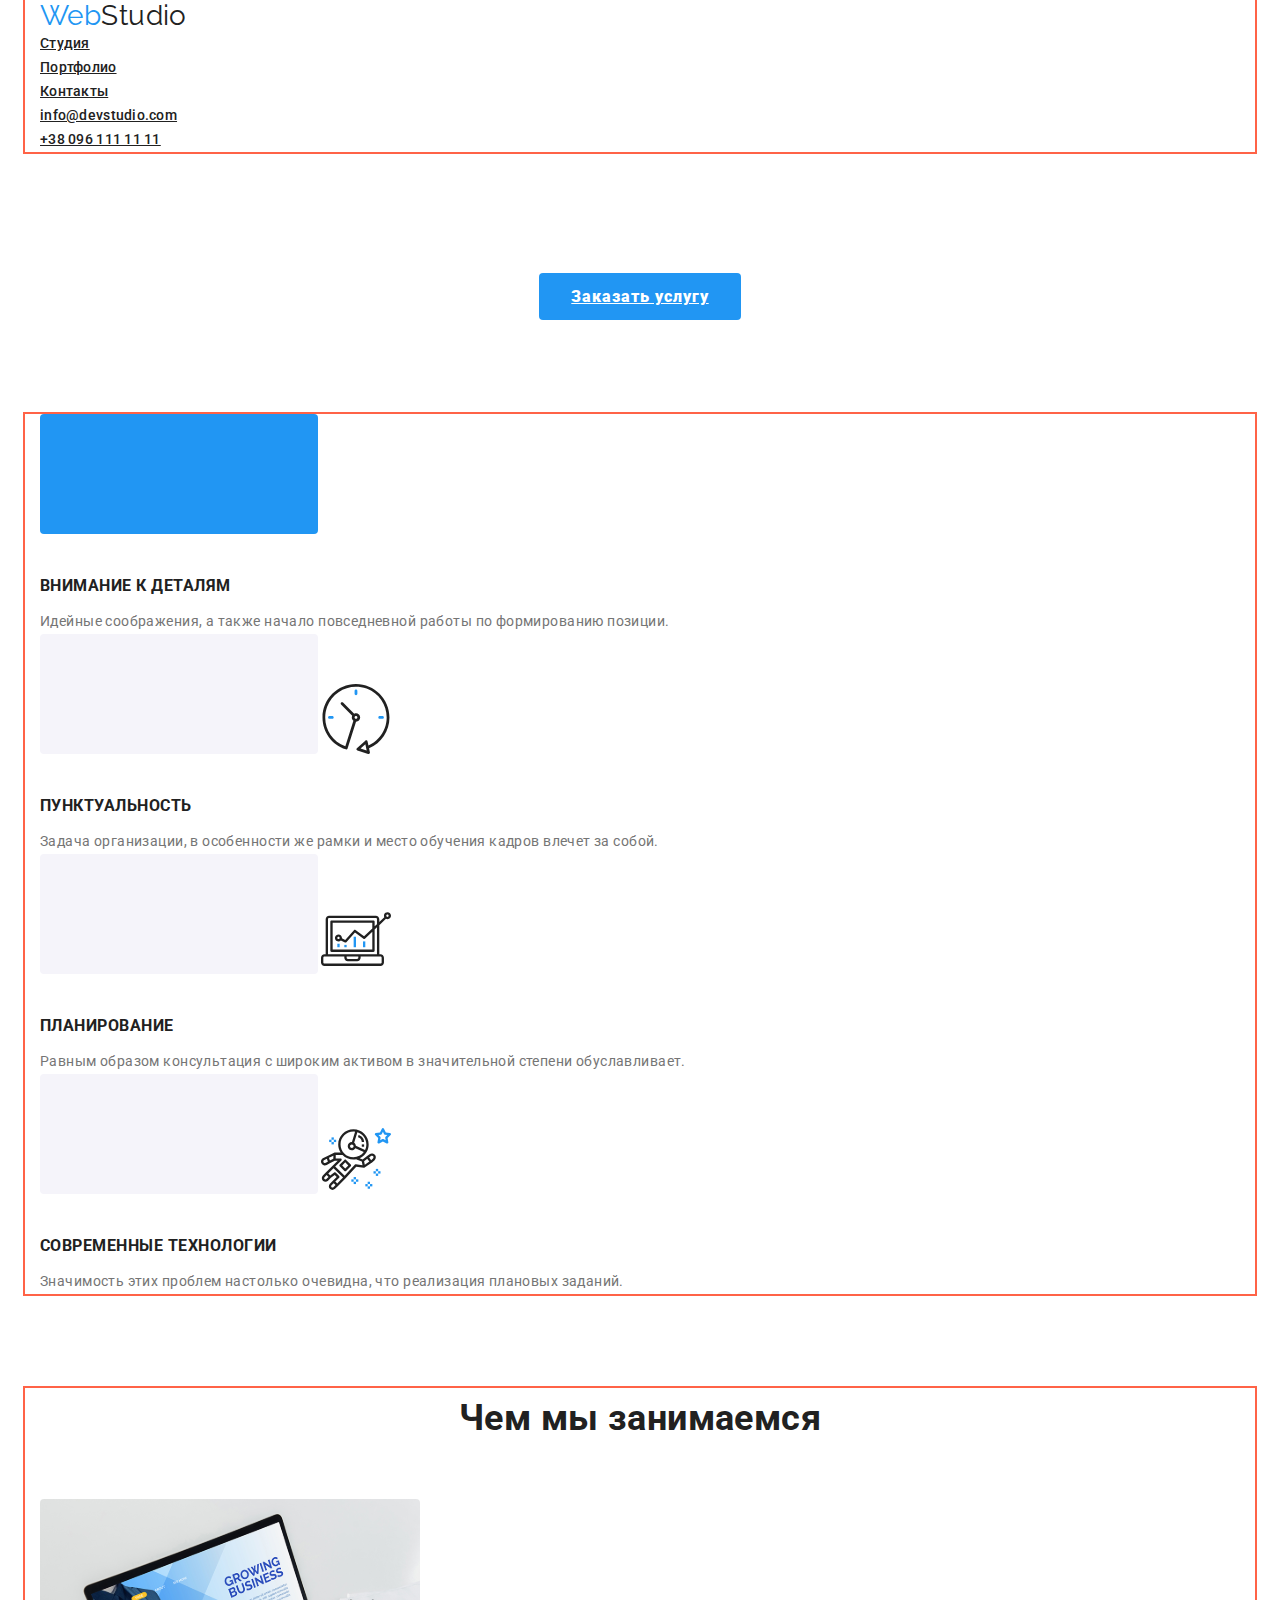
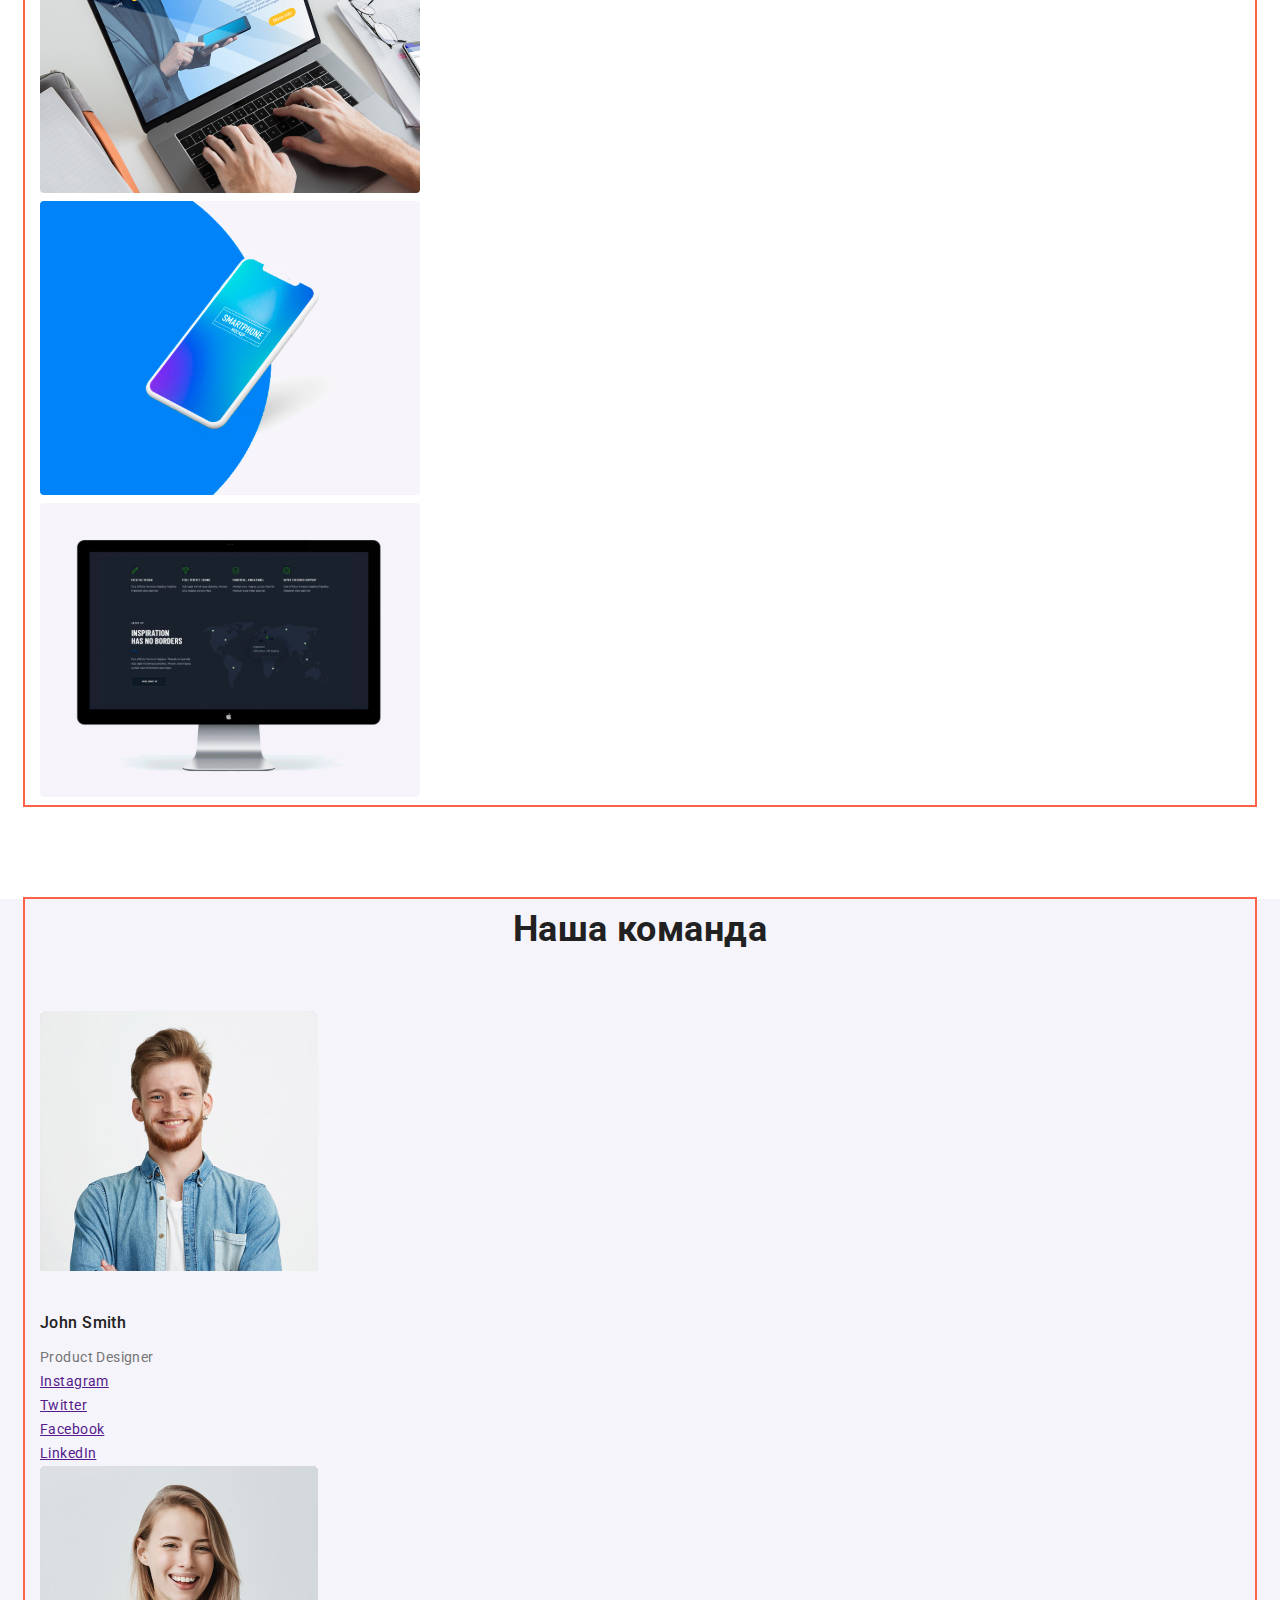
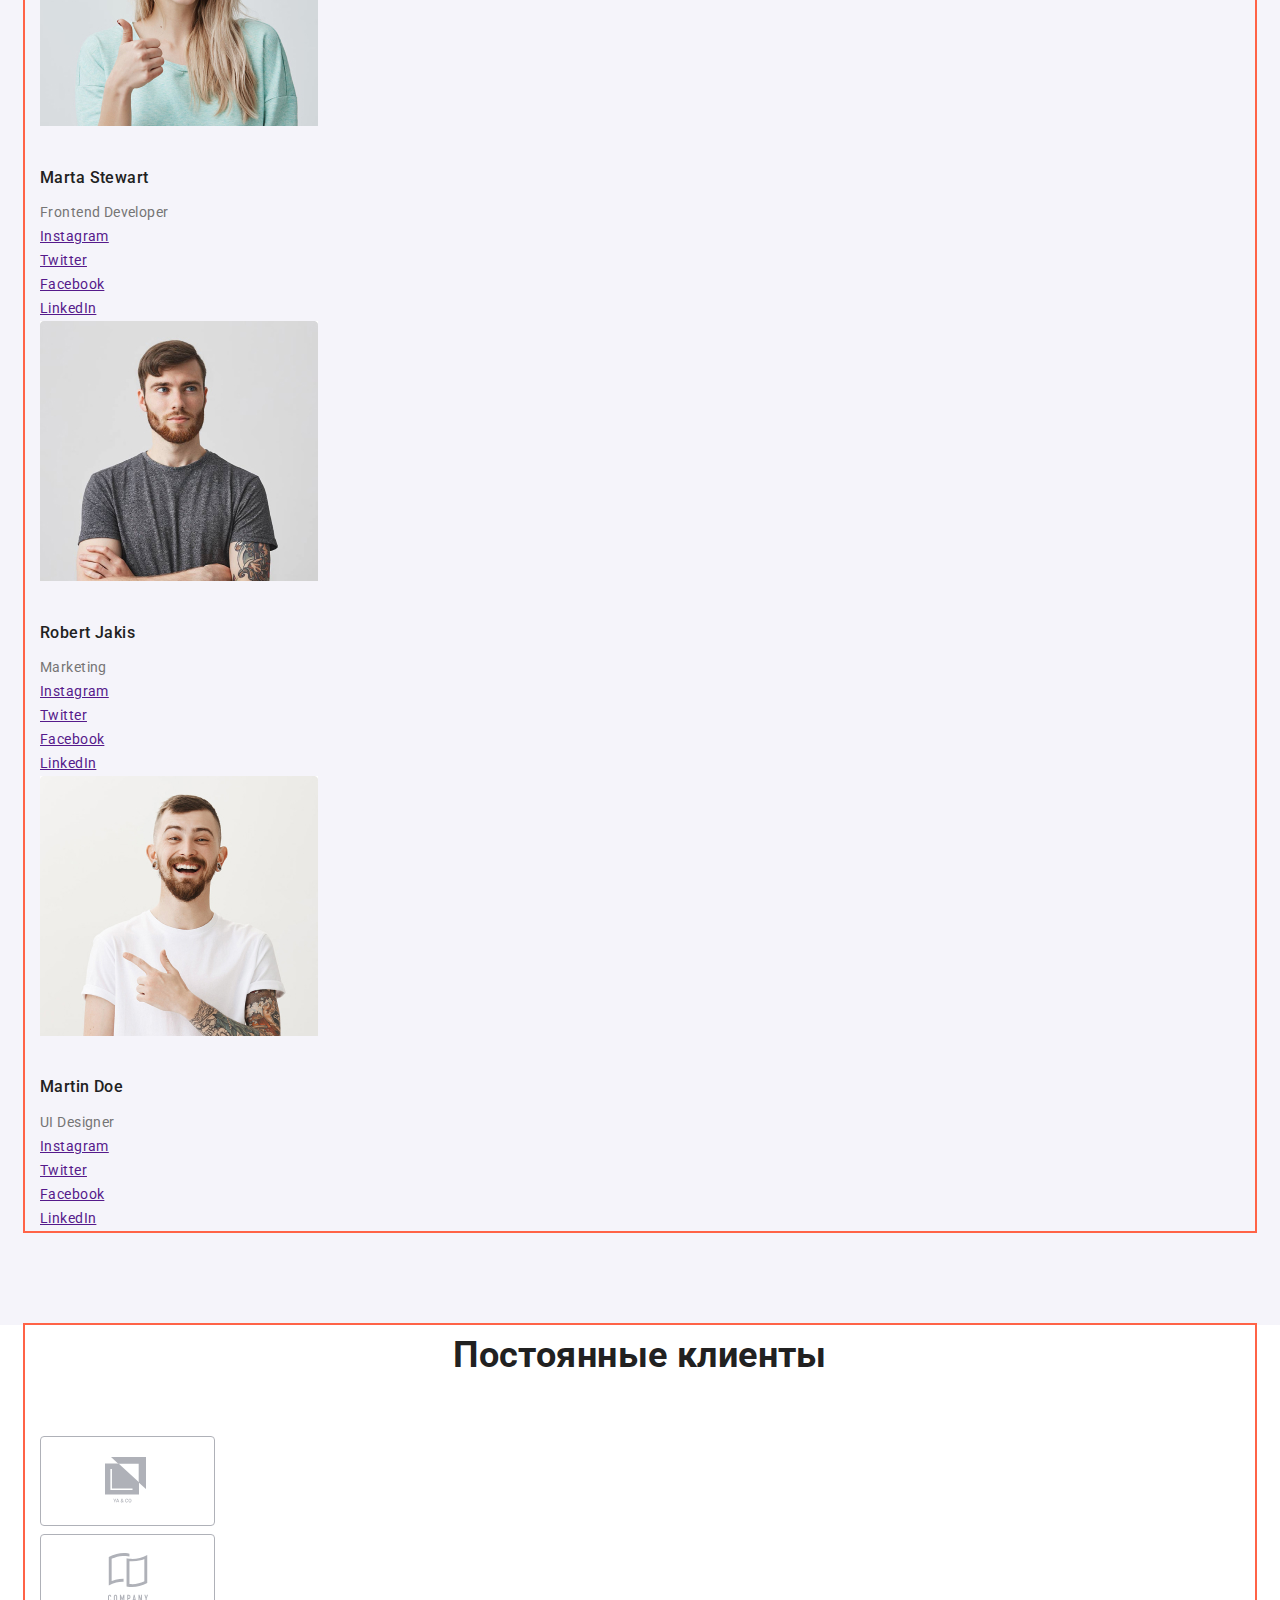
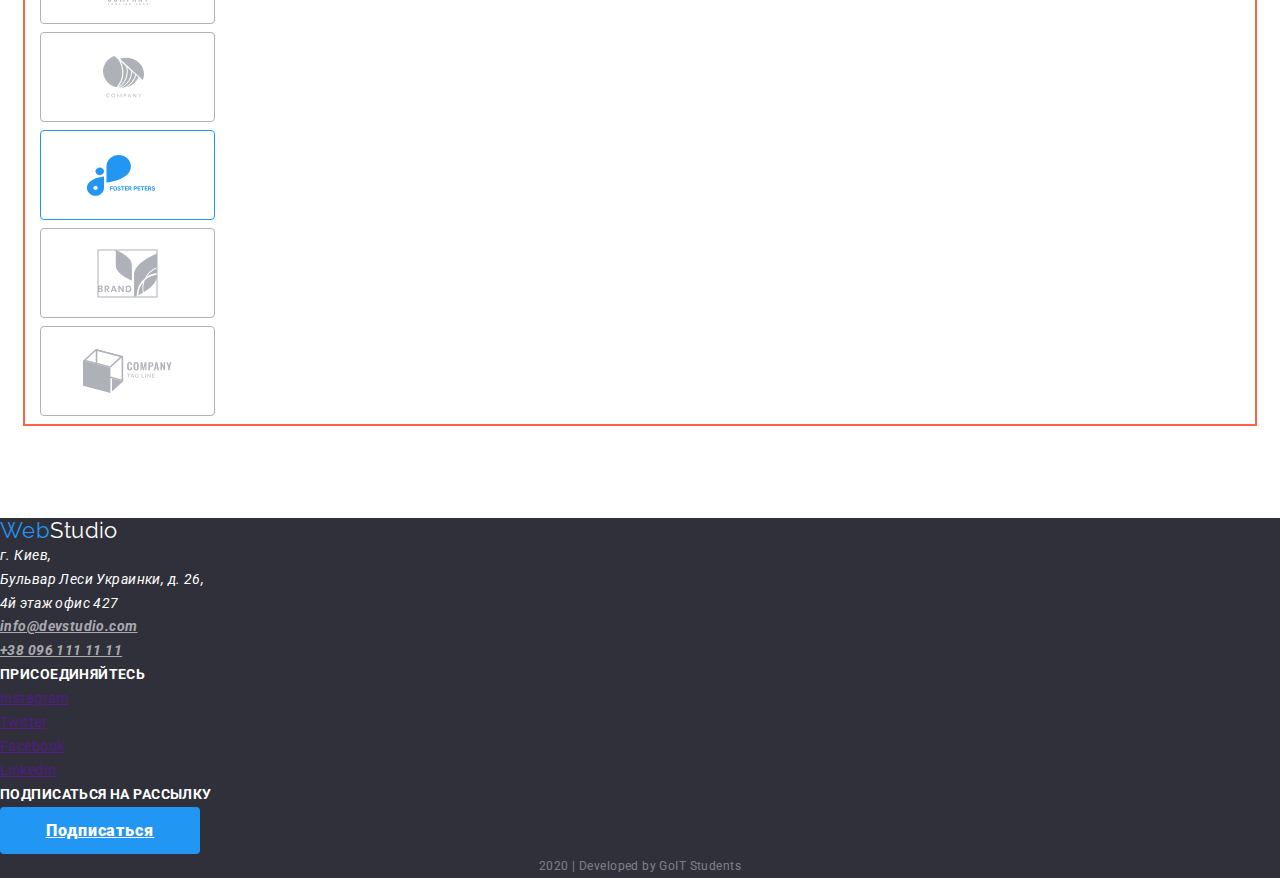
==== index.html @ 84a98036 "add margins and paddings" ====
<!DOCTYPE html>
<html lang="ru">
<head>
    <meta charset="UTF-8">
    <meta name="viewport" content="width=device-width, initial-scale=1.0">
    <title>Web Studio</title>
    <link href="https://fonts.googleapis.com/css2?family=Raleway:wght@700&family=Roboto:wght@400;500;700;900&display=swap" rel="stylesheet">
    <link rel="stylesheet" href="https://cdnjs.cloudflare.com/ajax/libs/modern-normalize/0.6.0/modern-normalize.min.css"/>
    <link rel="stylesheet" href="./css/styles.css">
</head>
<body>
    <!-- Head of page -->
    <header>
        <nav class="container">
      <a href="./index.html" class="logo list">
        <p class="list"> 
           <span class="blue list">Web</span>Studio
        </p>
    </a>

    <ul class="main-nav list">
        <li><a href="./index.html" class="link">Студия</a></li>
        <li><a href="./portfolio.html" class="link">Портфолио</a></li>
        <li><a href="" class="link">Контакты</a></li>
    </ul>
    <ul class="contact-nav list">
        <li><a href="mailto:info@devstudio.com" class="link">info@devstudio.com</a></li>
        <li><a href="tel:+380961111111" class="link">+38 096 111 11 11</a></li>  
    </ul>
 
    </nav>
    </header>

    <main>
        <!-- Hero -->
        <section class="section hero">
            <h1 class="hero-title">эффективные решения для вашего бизнеса</h1>
            <a href="" class="button">Заказать услугу</a>
        </section>
        <!-- Feature 1 -->
        <section class="section">
            <div class="container">
                <ul class="features list">
                    <li>
                        <img src="./images/rectangle1.svg" alt="" width="278" height="120" >
                        <img src="./images/antenna1.svg" alt="антена" width="70" height="70">
                        <h3 class="title">Внимание к деталям</h3>
                        <p>Идейные соображения, а также начало повседневной работы по формированию позиции.</p>
                    </li>
                    <li>
                        <img src="./images/rectangle2.svg" alt="" width="278" height="120" >
                        <img src="./images/clock1.svg" alt="часы" width="70" height="70">
                        <h3 class="title">Пунктуальность</h3>
                        <p>Задача организации, в особенности же рамки и место обучения кадров влечет за собой.</p>
                    </li>
                    <li>
                        <img src="./images/rectangle3.svg" alt="" width="278" height="120" >
                        <img src="./images/diagram1.svg" alt="компьютер" width="70" height="70">
                        <h3 class="title">Планирование</h3>
                        <p>Равным образом консультация с широким активом в значительной степени обуславливает.</p>
                    </li>
                    <li>
                        <img src="./images/rectangle4.svg" alt="" width="278" height="120" >
                        <img src="./images/astronaut1.svg" alt="астронавт" width="70" height="70">
                        <h3 class="title">Современные технологии</h3>
                        <p>Значимость этих проблем настолько очевидна, что реализация плановых заданий.</p>
                    </li>
                </ul>
            </div>
            
        </section>
        <!-- Feature 2 -->
        <section class="section">
            <div class="container">
                <h2 class="section-title">Чем мы занимаемся</h2>
            <ul class="work list">
                <li>
                    <img src="./images/img1.svg" alt="" width="380" height="294">
                    <a href="">Десктопные приложения</a>
                </li>
                <li>
                    <img src="./images/img2.svg" alt="" width="380" height="294">
                    <a href="">Мобильные приложения</a>
                </li>
                <li>
                    <img src="./images/img3.svg" alt="" width="380" height="294">
                    <a href="">Дизайнерские решения</a>
                </li>
            </ul>
            </div>       
        </section>
         <!-- Our Team -->
        <section class="section-team">
            <div class="container">
                <h2 class="section-title">Наша команда</h2>
                <ul class="team list">
                    <li>
                        <img src="./images/photo1.jpg" alt="" width="278" height="260">
                        <h3 class="title">John Smith</h3>
                        <p>Product Designer</p>
                        <ul class="list">
                            <li><a href="" aria-label="Ссылка на Instagram">Instagram</a></li>
                            <li><a href="" aria-label="Ссылка на Twitter">Twitter</a></li>
                            <li><a href="" aria-label="Ссылка на Facebook">Facebook</a></li>
                            <li><a href="" aria-label="Ссылка на LinkedIn">LinkedIn</a></li>
                        </ul>
                    </li>
                    <li>
                        <img src="./images/photo2.jpg" alt="" width="278" height="260">
                        <h3 class="title">Marta Stewart</h3>
                        <p>Frontend Developer</p>
                        <ul class="list">
                            <li><a href="" aria-label="Ссылка на Instagram">Instagram</a></li>
                            <li><a href="" aria-label="Ссылка на Twitter">Twitter</a></li>
                            <li><a href="" aria-label="Ссылка на Facebook">Facebook</a></li>
                            <li><a href="" aria-label="Ссылка на LinkedIn">LinkedIn</a></li>
                        </ul>
                    </li>
                    <li>
                        <img src="./images/photo3.jpg" alt="" width="278" height="260">
                        <h3 class="title">Robert Jakis</h3>
                        <p>Marketing</p>
                        <ul class="list">
                            <li><a href="" aria-label="Ссылка на Instagram">Instagram</a></li>
                            <li><a href="" aria-label="Ссылка на Twitter">Twitter</a></li>
                            <li><a href="" aria-label="Ссылка на Facebook">Facebook</a></li>
                            <li><a href="" aria-label="Ссылка на LinkedIn">LinkedIn</a></li>
                        </ul>
                    </li>
                    <li>
                        <img src="./images/photo4.jpg" alt="" width="278" height="260">
                        <h3 class="title">Martin Doe</h3>
                        <p>UI Designer</p>
                        <ul class="list">
                            <li><a href="" aria-label="Ссылка на Instagram">Instagram</a></li>
                            <li><a href="" aria-label="Ссылка на Twitter">Twitter</a></li>
                            <li><a href="" aria-label="Ссылка на Facebook">Facebook</a></li>
                            <li><a href="" aria-label="Ссылка на LinkedIn">LinkedIn</a></li>
                        </ul>
                    </li>
                </ul>          
            </div>
        </section>
        <section class="section">
            <div class="container">
                <h2 class="section-title">Постоянные клиенты</h2>
            <ul class="list clients">
                <li>
                    <a href="">
                        <img src="./images/client1.svg" alt="Лого компании" width="175" height="90">
                    </a>
                </li>
                <li>
                    <a href="">
                        <img src="./images/client2.svg" alt="Лого компании" width="175" height="90">
                    </a>
                </li>
                <li>
                    <a href="">
                        <img src="./images/client3.svg" alt="Лого компании" width="175" height="90">
                    </a>
                </li>
                <li>
                    <a href="">
                        <img src="./images/client4.svg" alt="Лого компании" width="175" height="90">
                    </a>
                </li>
                <li>
                    <a href="">
                        <img src="./images/client5.svg" alt="Лого компании" width="175" height="90">
                    </a>
                </li>
                <li>
                    <a href="">
                        <img src="./images/client6.svg" alt="Лого компании" width="175" height="90">
                    </a>
                </li>
            </ul>
            </div>            
        </section>
    </main>
    <!-- Footer -->
 <footer class="page-footer">
    <a href="/index.html" class="logo-footer">
        <p class="logo-text">
           <span class="blue">Web</span>Studio
        </p>
    </a>
    <address class="adress">
        г. Киев, <br/>
        Бульвар Леси Украинки, д. 26, <br/>
        4й этаж офис 427<br/>
        <a href="" class="link"> info@devstudio.com</a><br/>
        <a href="" class="link"> +38 096 111 11 11</a>           
      </address>
      <div class="social">
        <p class="label">присоединяйтесь</p>
      <ul class="list">
        <li><a href="" aria-label="Ссылка на Instagram">Instagram</a></li>
        <li><a href="" aria-label="Ссылка на Twitter">Twitter</a></li>
        <li><a href="" aria-label="Ссылка на Facebook">Facebook</a></li>
        <li><a href="" aria-label="Ссылка на LinkedIn">LinkedIn</a></li>
      </ul>
      <p class="label">подписаться на рассылку</p>
    </div>
     <a href="" class="button">Подписаться</a>
      <p class="copyright">
        2020 | Developed by GoIT Students 
      </p>
  </footer>
  </body>
  </html>
---- css/styles.css ----
:root {
    --primary-text-color: #757575;
    --title-text-color: #212121;
    --font-text-color: #FFFFFF;  
    --button-color:  #2196F3;
    --primary-white-color: #ffffff;
    --secondary-bgr-color: #F5F4FA;
    --link-bgr-color:  rgba(47, 48, 58, 0.8);
    --footer-bgr-color: #2F303A;  
  }
  body{
    background-color: var(--primary-white-color);
    color: var(--primary-text-color);
    font-family: 'Roboto', sans-serif;
    letter-spacing: 0.03em;
    font-size: 14px;
    line-height: 1.71;
  }

  .container{
    width: 1230px;
    padding-left: 15px;
    padding-right: 15px;
    margin-left: auto;
    margin-right: auto;
   outline: 2px solid tomato;

  }
  
  /* Logo */
  .logo {
    color: var(--title-text-color);
    font-family: 'Raleway', sans-serif;
    font-size: 28px;
    line-height: 1.14;
    text-decoration: none;
  }
  .blue{color: var(--button-color)};
  
  .logo:hover,
  .logo:focus {
    color: var(--button-color);
  }

  .main-nav .link{
    font-weight: 500;
    line-height: 1,14;
    letter-spacing: 0.02em;
    color: var(--title-text-color);
  }
  .contact-nav .link{
    font-weight: 500;
    line-height: 1,14;
    letter-spacing: 0.02em;
    color: var(--title-text-color);
  }
.link:hover,
.link:focus{
    color: var(--button-color)
}
.list{
    list-style: none;
    margin:0;
    padding: 0;
    }
.list-title{
font-weight: 700;
font-size: 18px;
line-height: 2;
letter-spacing: 0.06em;
color: var(--title-text-color);
}

.background-text{
    font-weight: normal;
    font-size: 18px;
    line-height: 1,56;    
    color: var(--font-text-color);
}
.sub{
font-weight: 400;
font-size: 16px;
line-height: 1,87;
}

p{
  margin: 0;
  padding:0;
}

/* Hero */

.hero{
  text-align: center;
}

.hero-title{
margin-top: 0;
margin-bottom: 46px;
font-weight: 900;
font-size: 44px;
line-height: 1,36;
letter-spacing: 0.06em;
text-transform: uppercase;

color: var(--font-text-color);
}
/* Section */

.section{
  padding-bottom: 94px;
}

.section-title{
margin-top: 0;
margin-bottom: 50px;  
font-weight: 700;
font-size: 36px;
text-align: center;
color: var(--title-text-color);
}

/* Features */

.features .title {
margin-top: 30px;
margin-bottom: 10px;  
font-weight: 700;
line-height: 1,14;
letter-spacing: 0.03em;
text-transform: uppercase;
color: var(--title-text-color);
}

/* Work list */
.work a{
color: var(--font-text-color);
font-weight: 700;
line-height: 1,14;
text-align: center;
text-transform: uppercase;
}

/* Team */

.section-team{
  padding-bottom: 94px;
  background-color: var(--secondary-bgr-color);
}

.team .title{
margin-top: 30px;
margin-bottom: 10px;  
font-weight: 500;
font-size: 16px;
line-height: 1,19;
color: var(--title-text-color)
}

.button{
  display: inline-block;
  min-width: 200px;
  border-radius: 4px;
  padding: 10px 32px;
  text-align: center;
  font-weight: 900;
  font-size: 16px;
  line-height: 1,87;
  letter-spacing: 0.06em;

color: var(--font-text-color);
background-color: var(--button-color);
}
.button:hover,
.button:focus{
    color: var(--primary-white-color);
}

.button-secondary{
font-weight: 500;
font-size: 16px;
line-height: 1,63;
text-align: center;
color: var(--title-text-color);
background-color: var(--secondary-bgr-color);
}
.button-secondary:hover,
.button-secondary:focus{
    color: var(--button-color);
}

.clients:hover;,
.clients:focus;{
  color: var(--button-color)
}

/* Footer */
.page-footer{
    background-color: var(--footer-bgr-color);
}
.logo-footer{
    color: var(--title-text-color);
    font-family: 'Raleway', sans-serif;
    font-size: 22px;
    line-height: 1.18;
    text-decoration: none;

}
.logo-text{
    color: var(--font-text-color);
}

.copyright{
background-color: var(--footer-bgr-color);    
font-weight: 400;
font-size: 12px;
line-height: 2;
text-align: center;
color: rgba(255, 255, 255, 0.4);
}

.social > .label {
font-weight: 700;
line-height: 1,14;
text-transform: uppercase;
color: var(--font-text-color);
}

.adress{
font-weight: 400;
color: var(--font-text-color);
}
.adress .link{
font-weight: 700;
color: rgba(255, 255, 255, 0.6);
}
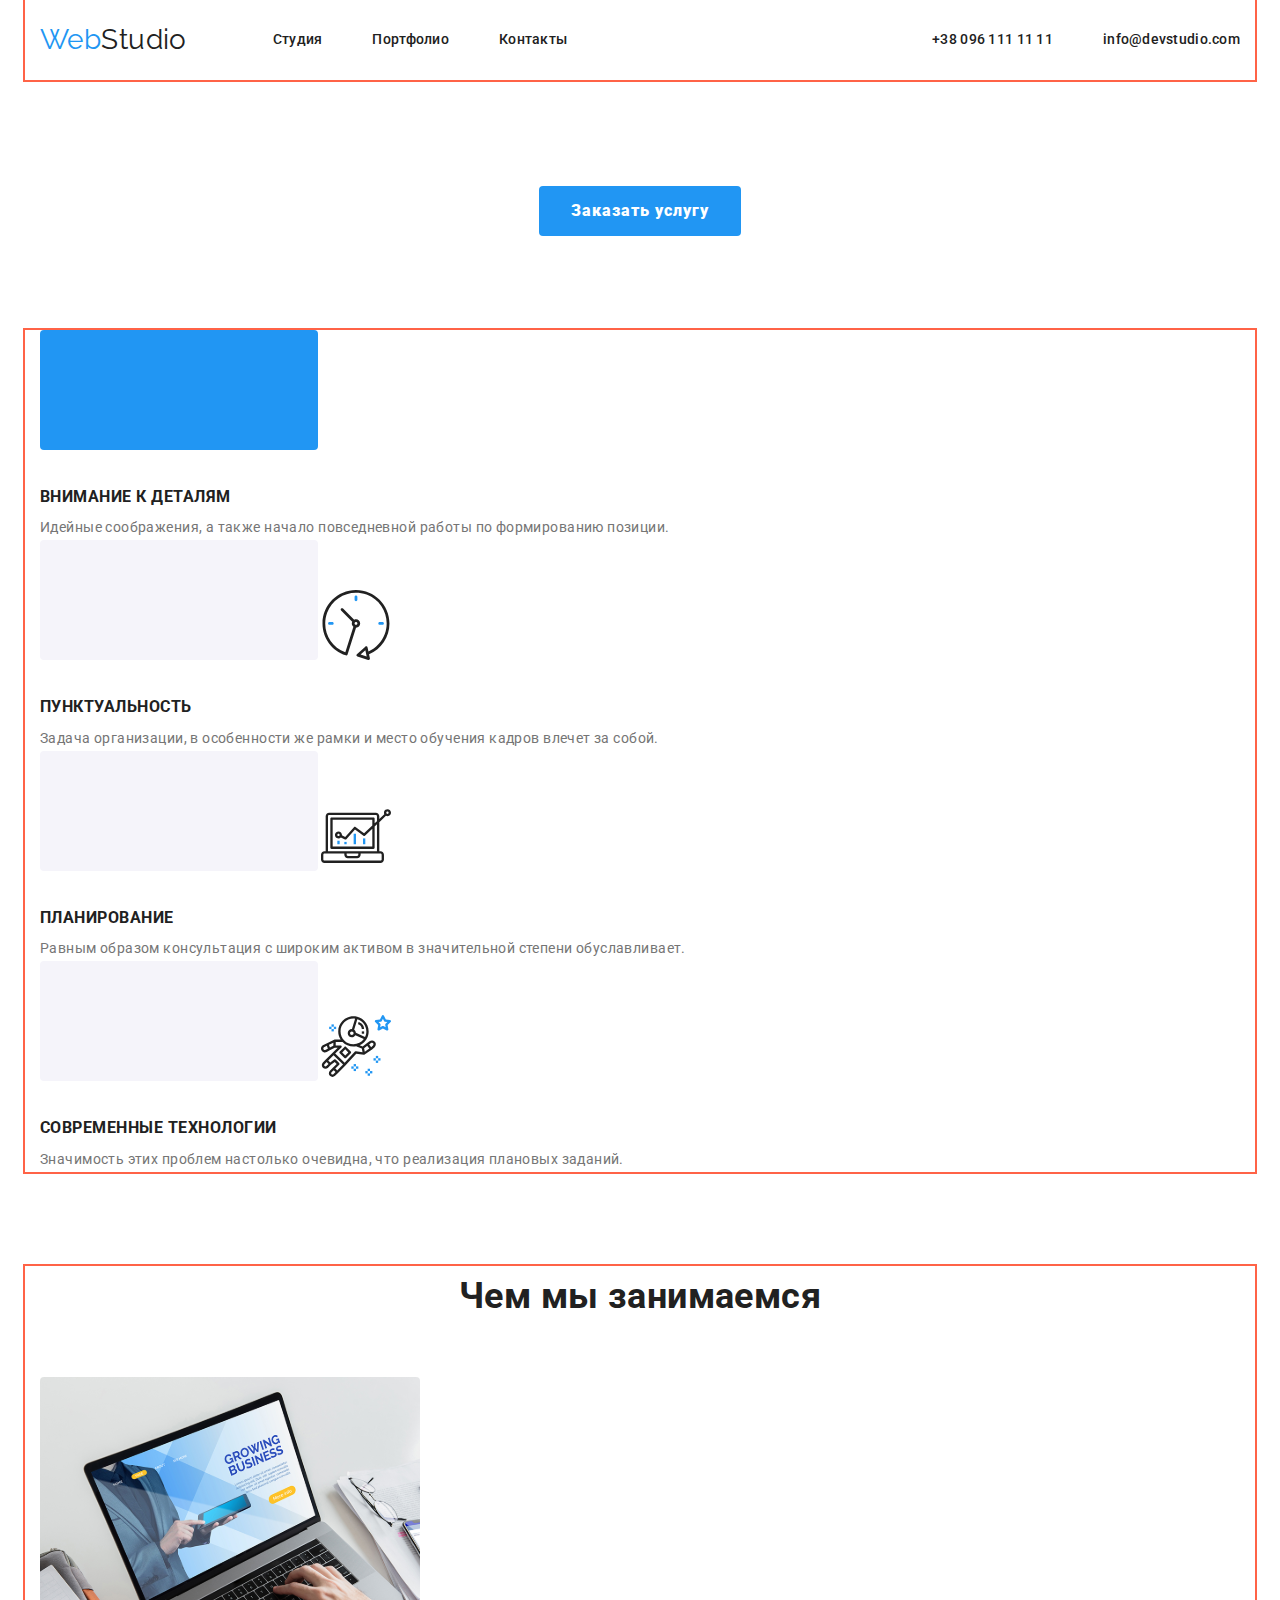
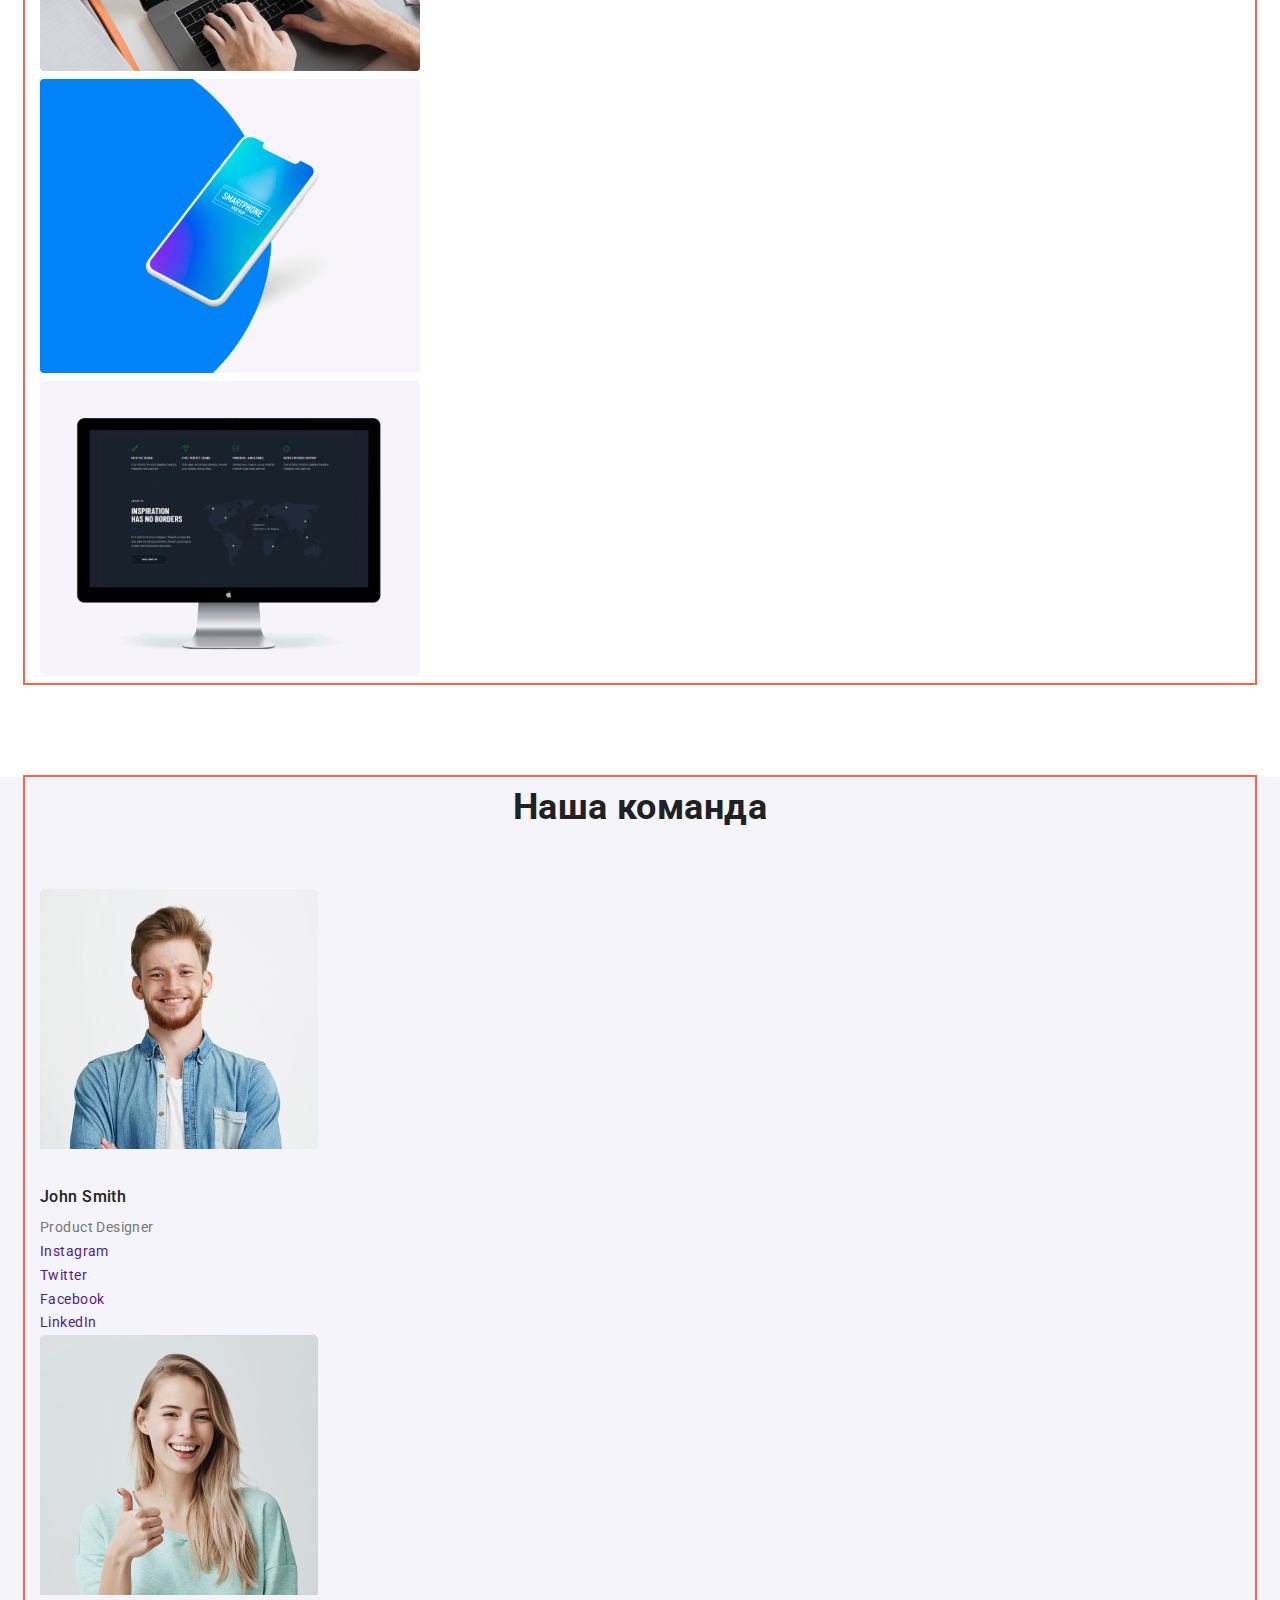
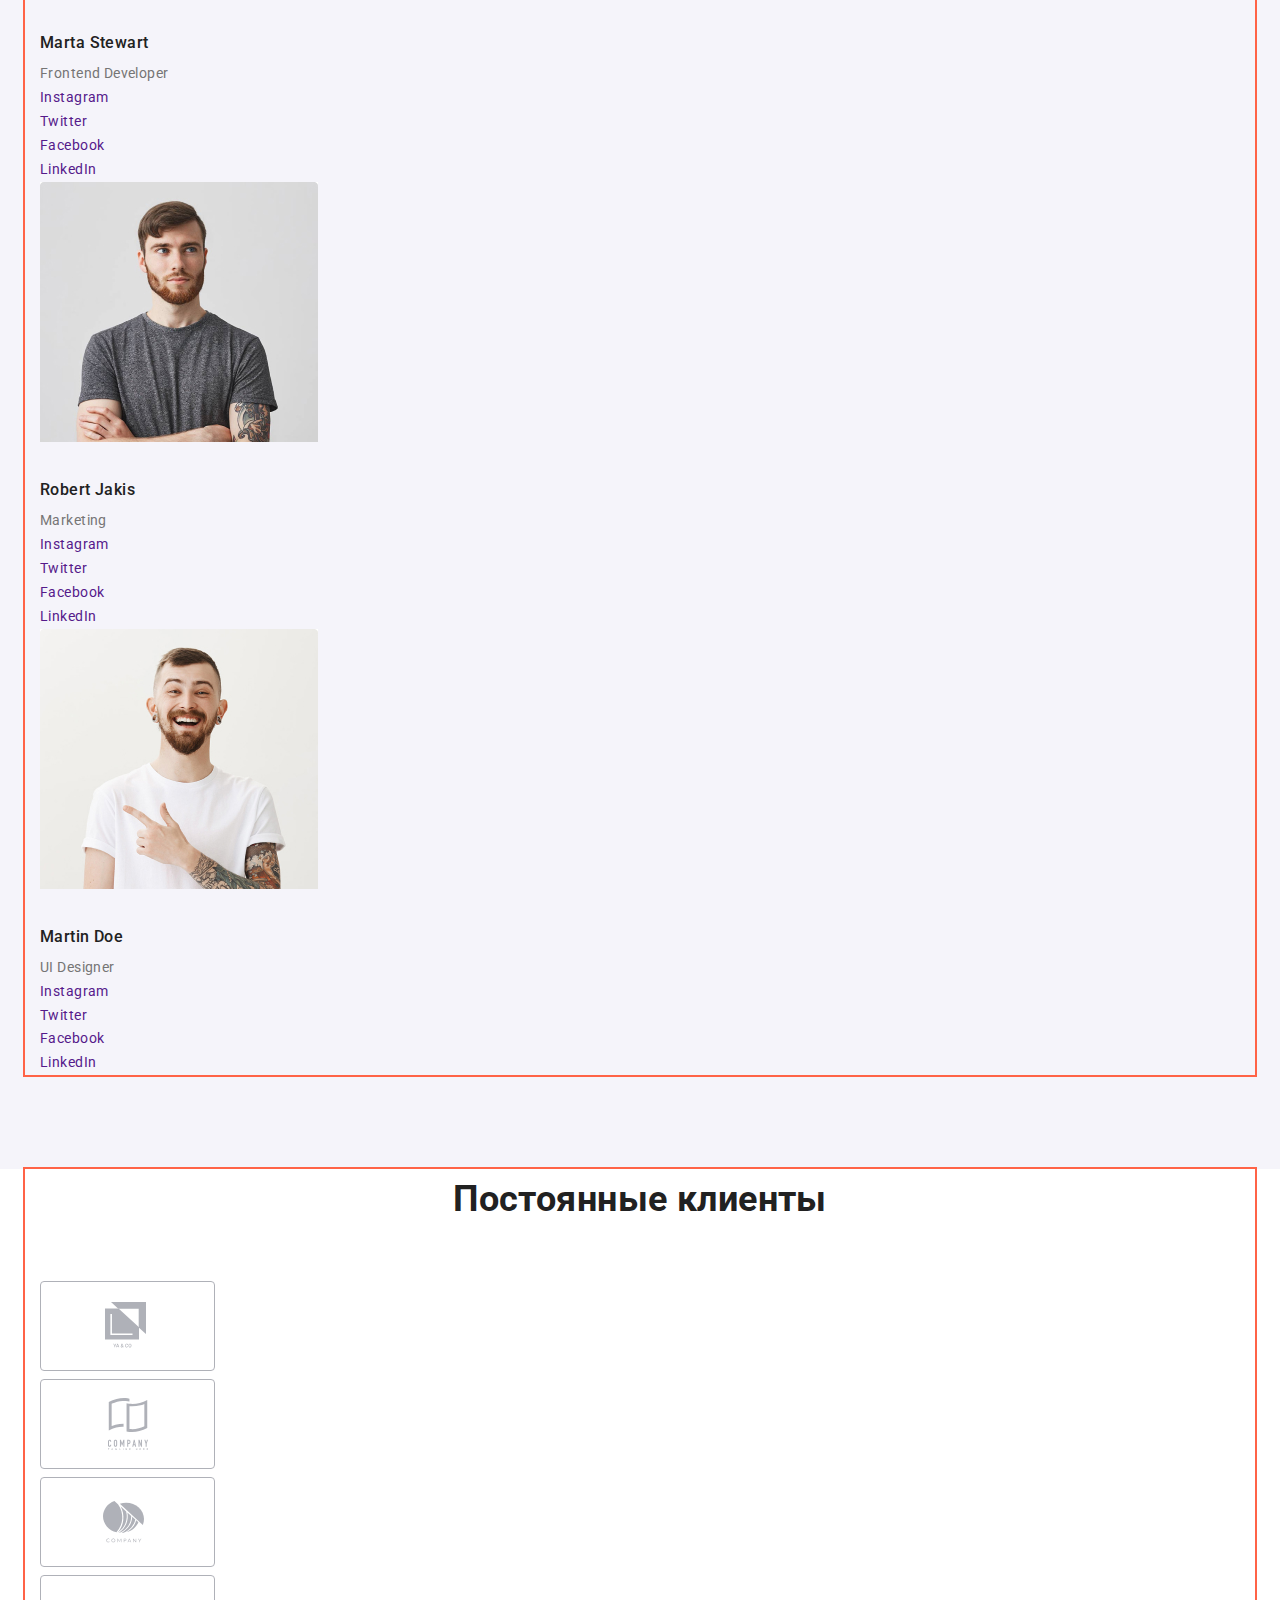
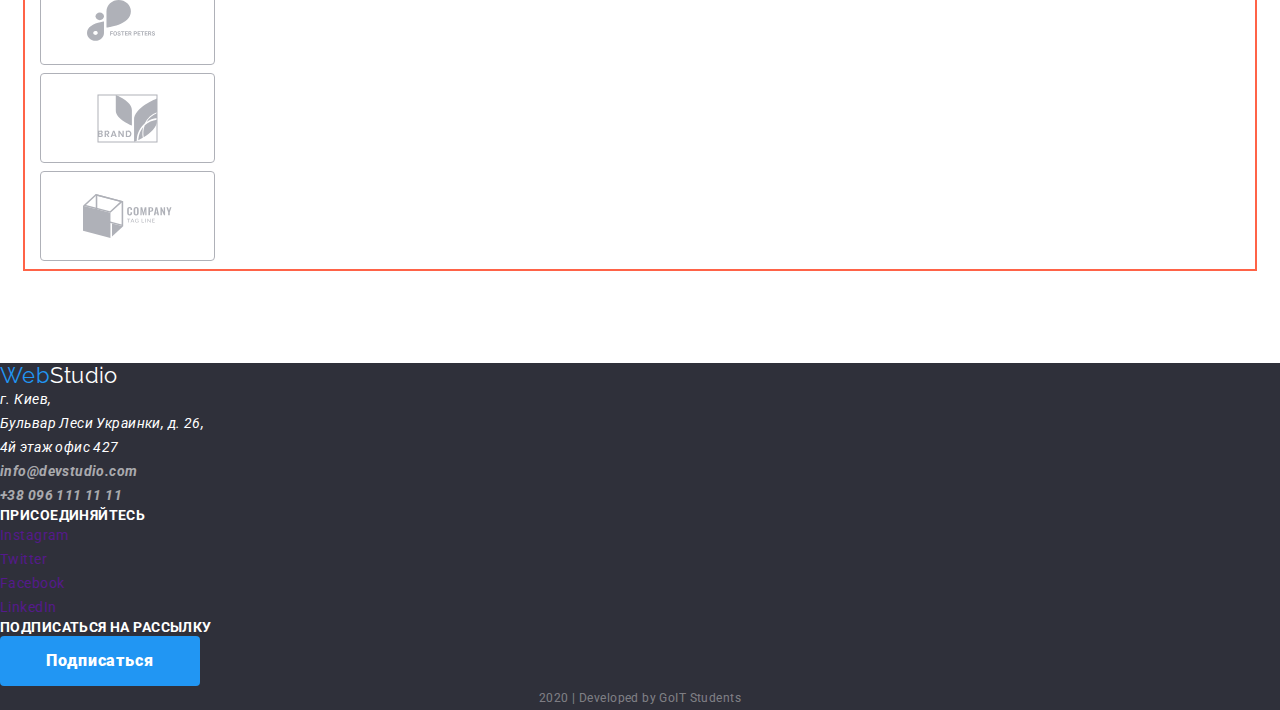
==== commit 2a89cec5: "add flex options" ====
--- a/index.html
+++ b/index.html
@@ -11,23 +11,21 @@
 <body>
     <!-- Head of page -->
     <header>
-        <nav class="container">
+        <nav class="container site-nav">
       <a href="./index.html" class="logo list">
         <p class="list"> 
            <span class="blue list">Web</span>Studio
         </p>
     </a>
-
     <ul class="main-nav list">
-        <li><a href="./index.html" class="link">Студия</a></li>
-        <li><a href="./portfolio.html" class="link">Портфолио</a></li>
-        <li><a href="" class="link">Контакты</a></li>
+        <li class="item"><a href="./index.html" class="link">Студия</a></li>
+        <li class="item"><a href="./portfolio.html" class="link">Портфолио</a></li>
+        <li class="item"><a href="" class="link">Контакты</a></li>
     </ul>
     <ul class="contact-nav list">
-        <li><a href="mailto:info@devstudio.com" class="link">info@devstudio.com</a></li>
-        <li><a href="tel:+380961111111" class="link">+38 096 111 11 11</a></li>  
+        <li class="item"><a href="tel:+380961111111" class="link">+38 096 111 11 11</a></li>  
+        <li class="item"><a href="mailto:info@devstudio.com" class="link">info@devstudio.com</a></li>
     </ul>
- 
     </nav>
     </header>
 
--- a/css/styles.css
+++ b/css/styles.css
@@ -18,6 +18,8 @@
     line-height: 1.71;
   }
 
+  /* Utilities */
+
   .container{
     width: 1230px;
     padding-left: 15px;
@@ -27,7 +29,21 @@
    outline: 2px solid tomato;
 
   }
-  
+
+  .list{
+    list-style: none;
+    margin:0;
+    padding: 0;
+    text-decoration: none;
+    }
+
+  /* Site nav */
+
+  .site-nav{
+    display: flex;
+    align-items: center;
+  }
+
   /* Logo */
   .logo {
     color: var(--title-text-color);
@@ -44,14 +60,37 @@
   }
 
   .main-nav .link{
+    display: block;
+    padding-top: 32px;
+    padding-bottom: 32px;
+
     font-weight: 500;
-    line-height: 1,14;
+    line-height: 1.14;
     letter-spacing: 0.02em;
     color: var(--title-text-color);
   }
+
+  .main-nav{
+    display: flex;
+    margin-left: 86px;
+  }
+
+  .main-nav .item+.item{
+    margin-left: 50px;
+  }
+
+  .contact-nav{
+    display: flex;
+    margin-left: auto;
+  }
+
+  .contact-nav .item+.item{
+    margin-left: 50px;
+  }
+
   .contact-nav .link{
     font-weight: 500;
-    line-height: 1,14;
+    line-height: 1.14;
     letter-spacing: 0.02em;
     color: var(--title-text-color);
   }
@@ -59,11 +98,7 @@
 .link:focus{
     color: var(--button-color)
 }
-.list{
-    list-style: none;
-    margin:0;
-    padding: 0;
-    }
+
 .list-title{
 font-weight: 700;
 font-size: 18px;
@@ -75,18 +110,22 @@
 .background-text{
     font-weight: normal;
     font-size: 18px;
-    line-height: 1,56;    
+    line-height: 1.56;    
     color: var(--font-text-color);
 }
 .sub{
 font-weight: 400;
 font-size: 16px;
-line-height: 1,87;
+line-height: 1.87;
 }
 
 p{
   margin: 0;
   padding:0;
+}
+
+a{
+  text-decoration: none;
 }
 
 /* Hero */
@@ -100,7 +139,7 @@
 margin-bottom: 46px;
 font-weight: 900;
 font-size: 44px;
-line-height: 1,36;
+line-height: 1.36;
 letter-spacing: 0.06em;
 text-transform: uppercase;
 
@@ -127,7 +166,7 @@
 margin-top: 30px;
 margin-bottom: 10px;  
 font-weight: 700;
-line-height: 1,14;
+line-height: 1.14;
 letter-spacing: 0.03em;
 text-transform: uppercase;
 color: var(--title-text-color);
@@ -137,7 +176,7 @@
 .work a{
 color: var(--font-text-color);
 font-weight: 700;
-line-height: 1,14;
+line-height: 1.14;
 text-align: center;
 text-transform: uppercase;
 }
@@ -154,7 +193,7 @@
 margin-bottom: 10px;  
 font-weight: 500;
 font-size: 16px;
-line-height: 1,19;
+line-height: 1.19;
 color: var(--title-text-color)
 }
 
@@ -166,7 +205,7 @@
   text-align: center;
   font-weight: 900;
   font-size: 16px;
-  line-height: 1,87;
+  line-height: 1.87;
   letter-spacing: 0.06em;
 
 color: var(--font-text-color);
@@ -180,7 +219,7 @@
 .button-secondary{
 font-weight: 500;
 font-size: 16px;
-line-height: 1,63;
+line-height: 1.63;
 text-align: center;
 color: var(--title-text-color);
 background-color: var(--secondary-bgr-color);
@@ -222,7 +261,7 @@
 
 .social > .label {
 font-weight: 700;
-line-height: 1,14;
+line-height: 1.14;
 text-transform: uppercase;
 color: var(--font-text-color);
 }
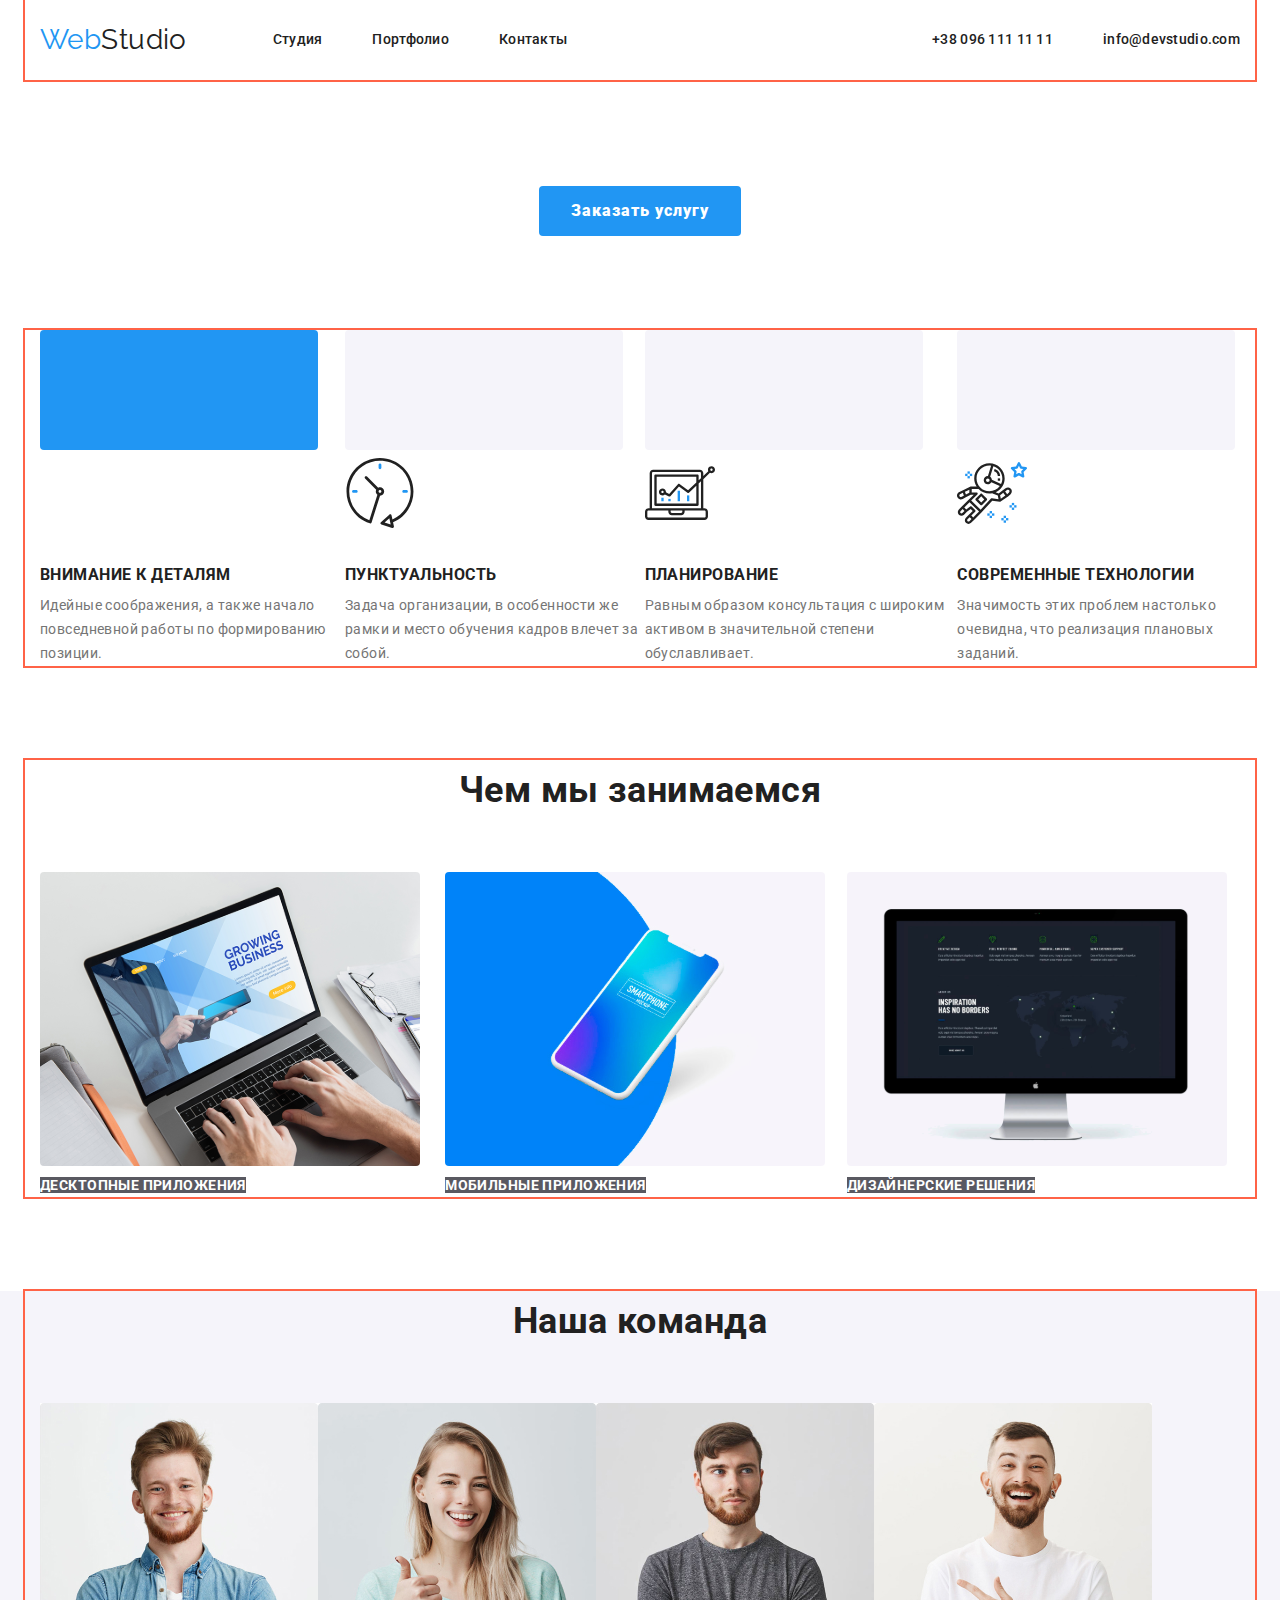
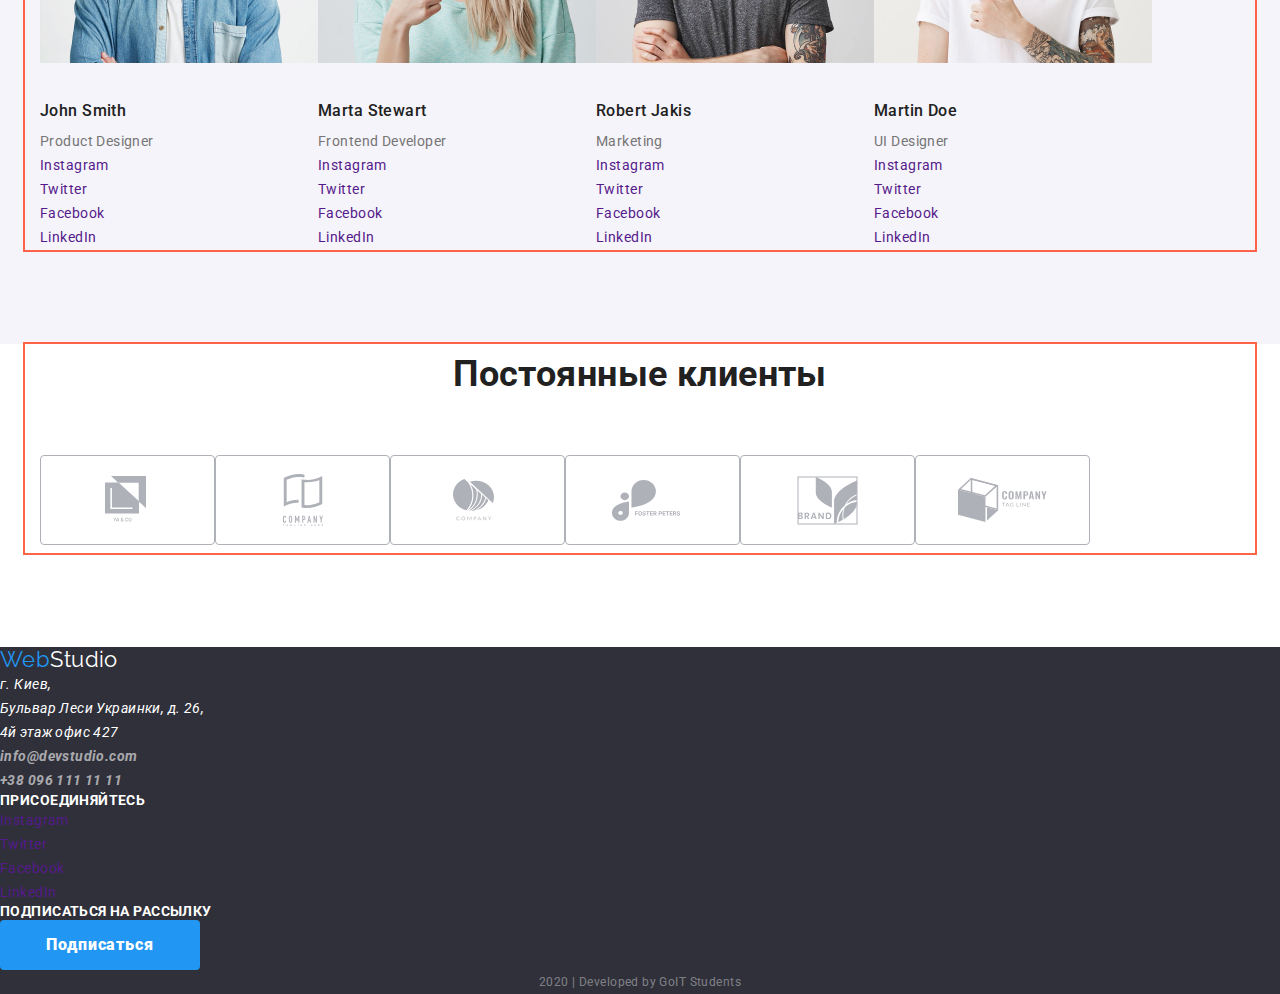
==== commit 308a179a: "add flex properties" ====
--- a/index.html
+++ b/index.html
@@ -39,25 +39,25 @@
         <section class="section">
             <div class="container">
                 <ul class="features list">
-                    <li>
+                    <li class="item">
                         <img src="./images/rectangle1.svg" alt="" width="278" height="120" >
                         <img src="./images/antenna1.svg" alt="антена" width="70" height="70">
                         <h3 class="title">Внимание к деталям</h3>
                         <p>Идейные соображения, а также начало повседневной работы по формированию позиции.</p>
                     </li>
-                    <li>
+                    <li class="item">
                         <img src="./images/rectangle2.svg" alt="" width="278" height="120" >
                         <img src="./images/clock1.svg" alt="часы" width="70" height="70">
                         <h3 class="title">Пунктуальность</h3>
                         <p>Задача организации, в особенности же рамки и место обучения кадров влечет за собой.</p>
                     </li>
-                    <li>
+                    <li class="item">
                         <img src="./images/rectangle3.svg" alt="" width="278" height="120" >
                         <img src="./images/diagram1.svg" alt="компьютер" width="70" height="70">
                         <h3 class="title">Планирование</h3>
                         <p>Равным образом консультация с широким активом в значительной степени обуславливает.</p>
                     </li>
-                    <li>
+                    <li class="item">
                         <img src="./images/rectangle4.svg" alt="" width="278" height="120" >
                         <img src="./images/astronaut1.svg" alt="астронавт" width="70" height="70">
                         <h3 class="title">Современные технологии</h3>
@@ -72,27 +72,27 @@
             <div class="container">
                 <h2 class="section-title">Чем мы занимаемся</h2>
             <ul class="work list">
-                <li>
+                <li class="item">
                     <img src="./images/img1.svg" alt="" width="380" height="294">
-                    <a href="">Десктопные приложения</a>
-                </li>
-                <li>
+                    <a href="" class="link">Десктопные приложения</a>
+                </li>
+                <li class="item">
                     <img src="./images/img2.svg" alt="" width="380" height="294">
-                    <a href="">Мобильные приложения</a>
-                </li>
-                <li>
+                    <a href="" class="link">Мобильные приложения</a>
+                </li>
+                <li class="item">
                     <img src="./images/img3.svg" alt="" width="380" height="294">
-                    <a href="">Дизайнерские решения</a>
+                    <a href="" class="link">Дизайнерские решения</a>
                 </li>
             </ul>
             </div>       
         </section>
          <!-- Our Team -->
         <section class="section-team">
-            <div class="container">
+            <div class="container team-flex">
                 <h2 class="section-title">Наша команда</h2>
                 <ul class="team list">
-                    <li>
+                    <li class="item">
                         <img src="./images/photo1.jpg" alt="" width="278" height="260">
                         <h3 class="title">John Smith</h3>
                         <p>Product Designer</p>
@@ -103,7 +103,7 @@
                             <li><a href="" aria-label="Ссылка на LinkedIn">LinkedIn</a></li>
                         </ul>
                     </li>
-                    <li>
+                    <li class="item">
                         <img src="./images/photo2.jpg" alt="" width="278" height="260">
                         <h3 class="title">Marta Stewart</h3>
                         <p>Frontend Developer</p>
@@ -114,7 +114,7 @@
                             <li><a href="" aria-label="Ссылка на LinkedIn">LinkedIn</a></li>
                         </ul>
                     </li>
-                    <li>
+                    <li class="item">
                         <img src="./images/photo3.jpg" alt="" width="278" height="260">
                         <h3 class="title">Robert Jakis</h3>
                         <p>Marketing</p>
@@ -125,7 +125,7 @@
                             <li><a href="" aria-label="Ссылка на LinkedIn">LinkedIn</a></li>
                         </ul>
                     </li>
-                    <li>
+                    <li class="item">
                         <img src="./images/photo4.jpg" alt="" width="278" height="260">
                         <h3 class="title">Martin Doe</h3>
                         <p>UI Designer</p>
@@ -143,32 +143,32 @@
             <div class="container">
                 <h2 class="section-title">Постоянные клиенты</h2>
             <ul class="list clients">
-                <li>
+                <li class="item">
                     <a href="">
                         <img src="./images/client1.svg" alt="Лого компании" width="175" height="90">
                     </a>
                 </li>
-                <li>
+                <li class="item">
                     <a href="">
                         <img src="./images/client2.svg" alt="Лого компании" width="175" height="90">
                     </a>
                 </li>
-                <li>
+                <li class="item">
                     <a href="">
                         <img src="./images/client3.svg" alt="Лого компании" width="175" height="90">
                     </a>
                 </li>
-                <li>
+                <li class="item">
                     <a href="">
                         <img src="./images/client4.svg" alt="Лого компании" width="175" height="90">
                     </a>
                 </li>
-                <li>
+                <li class="item">
                     <a href="">
                         <img src="./images/client5.svg" alt="Лого компании" width="175" height="90">
                     </a>
                 </li>
-                <li>
+                <li class="item">
                     <a href="">
                         <img src="./images/client6.svg" alt="Лого компании" width="175" height="90">
                     </a>
--- a/css/styles.css
+++ b/css/styles.css
@@ -162,6 +162,14 @@
 
 /* Features */
 
+.features{
+  display: flex;
+}
+
+.features .item{
+  min-width: 278px;
+}
+
 .features .title {
 margin-top: 30px;
 margin-bottom: 10px;  
@@ -173,6 +181,15 @@
 }
 
 /* Work list */
+
+.work{
+  display: flex;
+}
+
+.work .item{
+  min-width: 380px;
+}
+
 .work a{
 color: var(--font-text-color);
 font-weight: 700;
@@ -181,11 +198,23 @@
 text-transform: uppercase;
 }
 
+.work .link{
+  background-color: var(--link-bgr-color);
+  }
+
 /* Team */
 
 .section-team{
   padding-bottom: 94px;
   background-color: var(--secondary-bgr-color);
+}
+
+.team{
+  display: flex;
+}
+
+.team .item{
+  min-width: 278px;
 }
 
 .team .title{
@@ -228,11 +257,32 @@
 .button-secondary:focus{
     color: var(--button-color);
 }
+/* 
+Clients */
+
+.clients{
+  display: flex;
+  }
+.clients .item{
+  min-width: 175px;
+} 
 
 .clients:hover;,
 .clients:focus;{
   color: var(--button-color)
 }
+
+/* Portfolio */
+.button-secondary:hover,
+.button-secondary:focus{
+    color: var(--button-color);
+}
+
+.flex-container{
+  display: flex;
+}
+
+
 
 /* Footer */
 .page-footer{
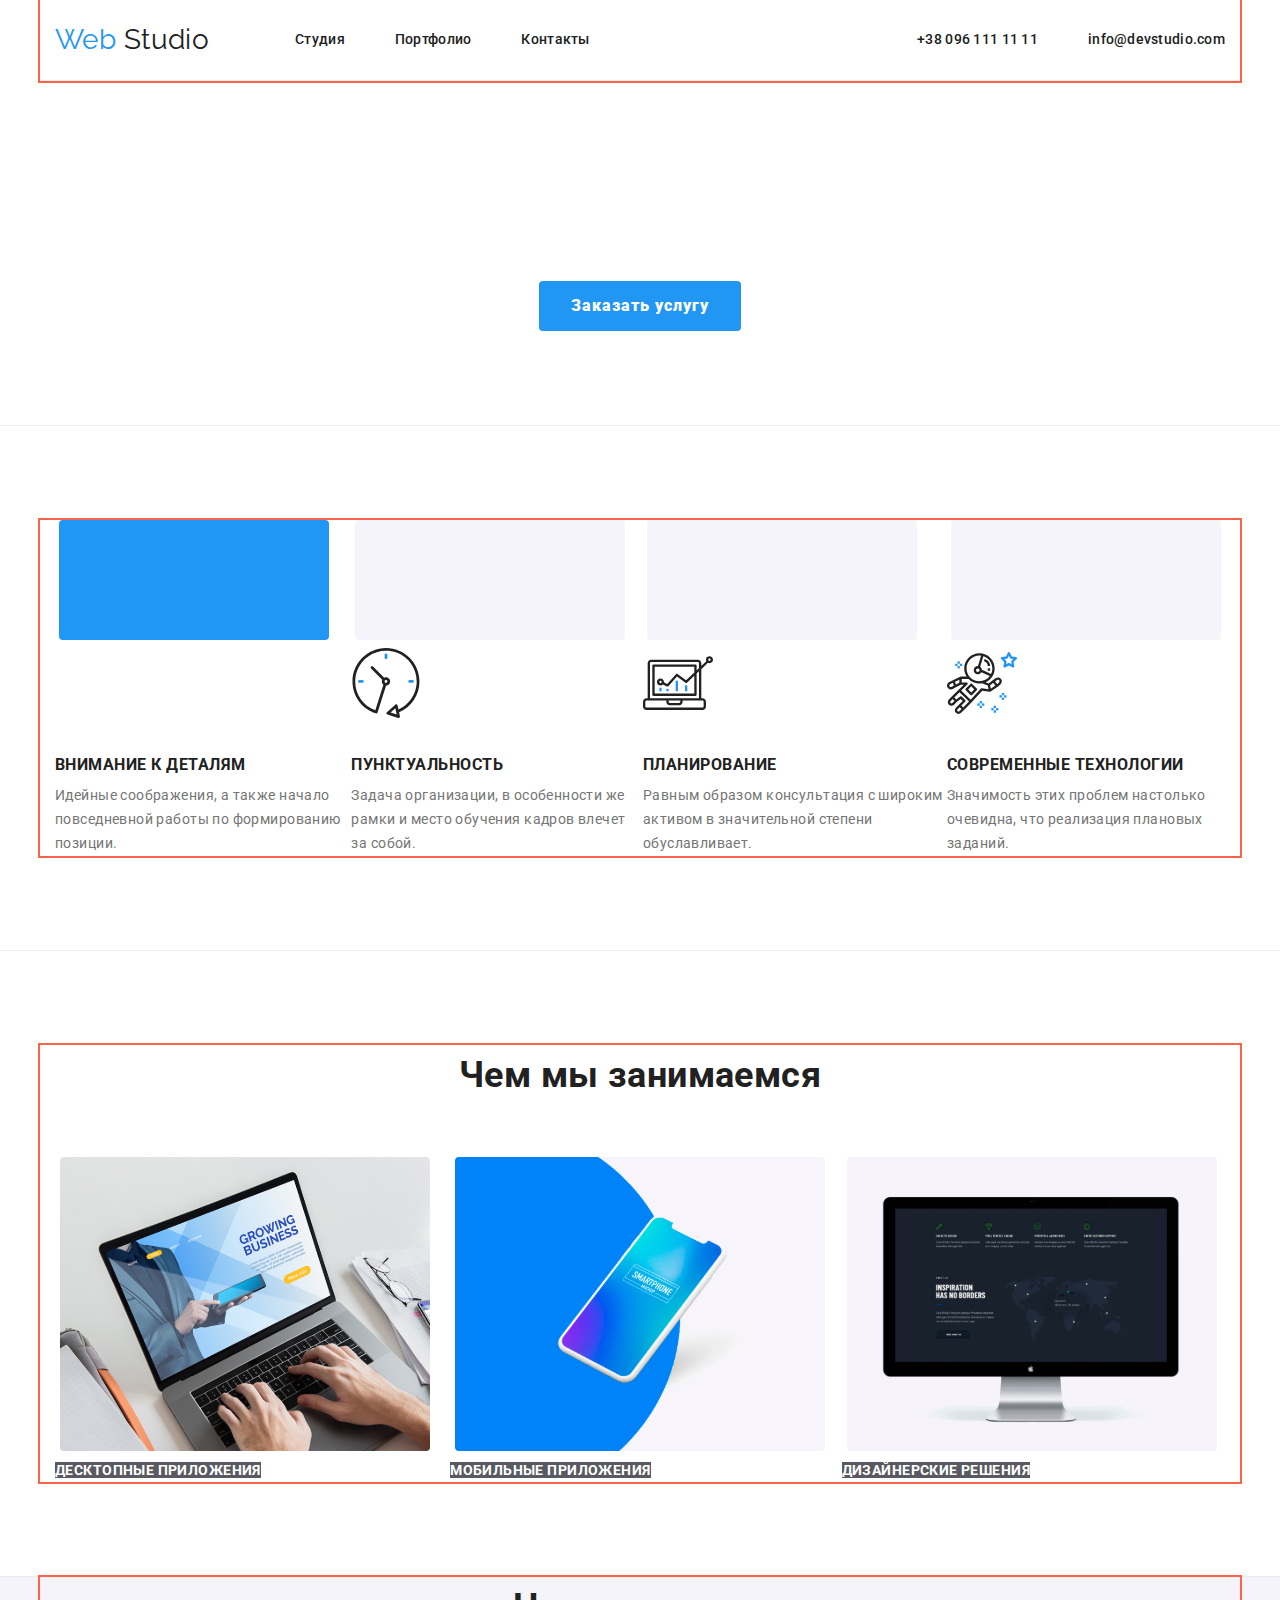
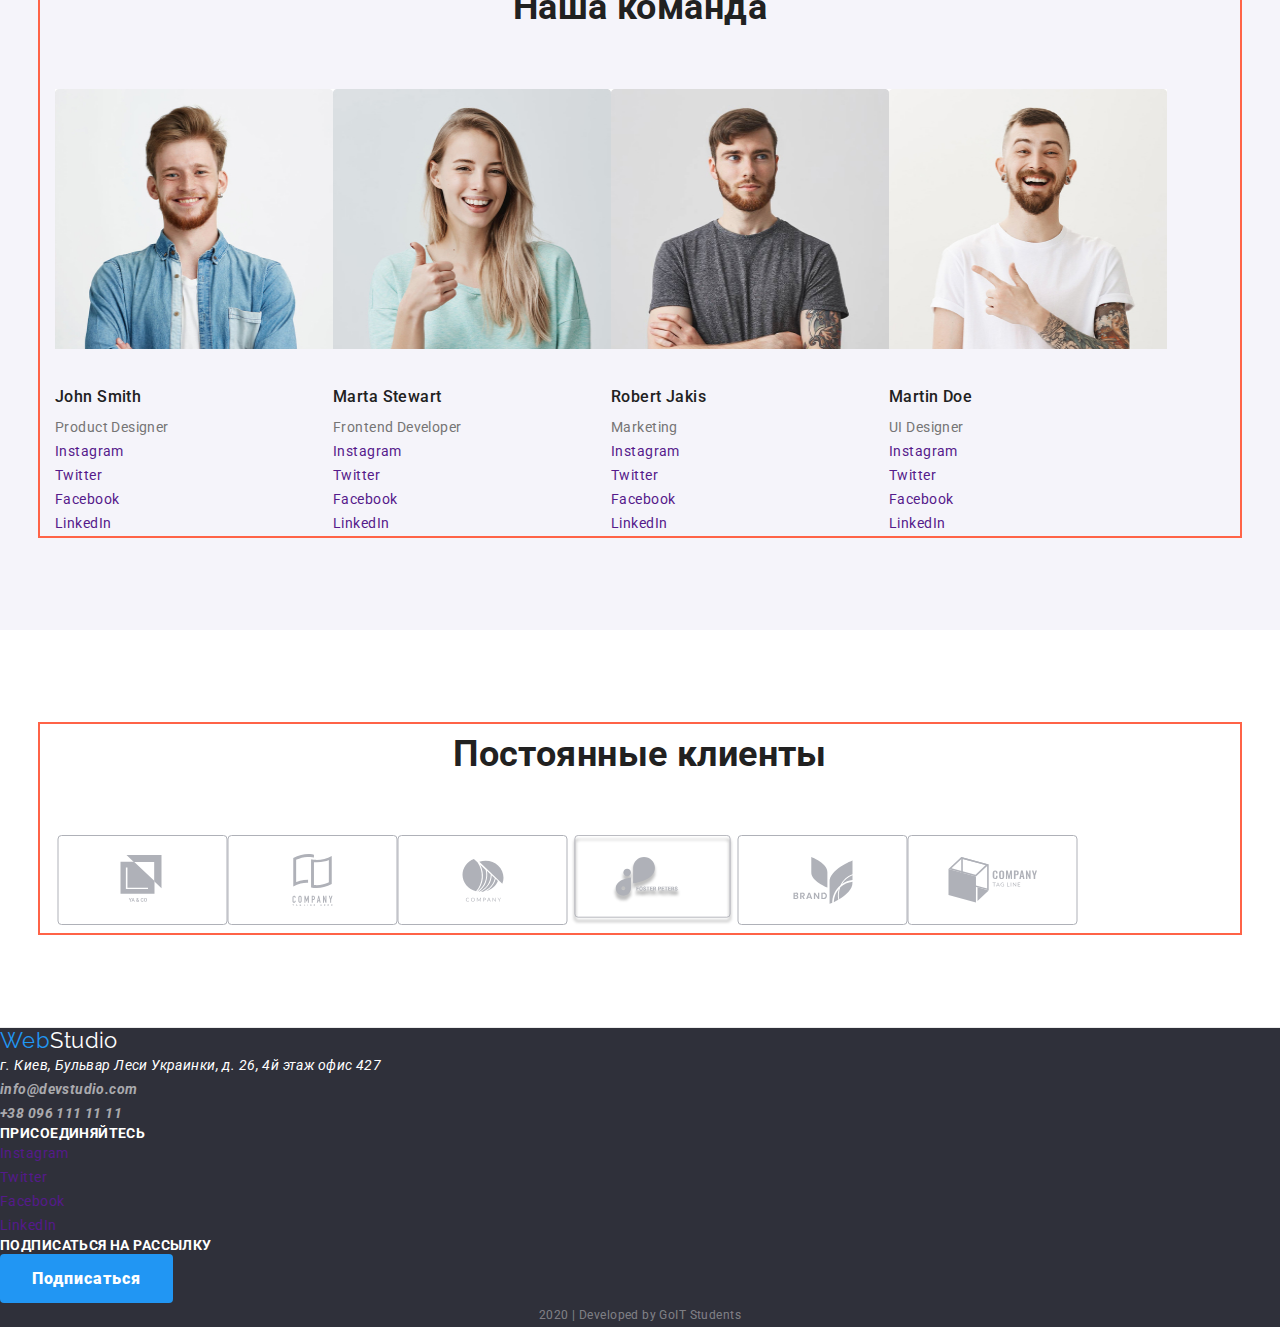
==== commit 50e306cb: "edit styles" ====
--- a/index.html
+++ b/index.html
@@ -1,210 +1,313 @@
 <!DOCTYPE html>
 <html lang="ru">
-<head>
-    <meta charset="UTF-8">
-    <meta name="viewport" content="width=device-width, initial-scale=1.0">
+  <head>
+    <meta charset="UTF-8" />
+    <meta name="viewport" content="width=device-width, initial-scale=1.0" />
     <title>Web Studio</title>
-    <link href="https://fonts.googleapis.com/css2?family=Raleway:wght@700&family=Roboto:wght@400;500;700;900&display=swap" rel="stylesheet">
-    <link rel="stylesheet" href="https://cdnjs.cloudflare.com/ajax/libs/modern-normalize/0.6.0/modern-normalize.min.css"/>
-    <link rel="stylesheet" href="./css/styles.css">
-</head>
-<body>
+    <link
+      href="https://fonts.googleapis.com/css2?family=Raleway:wght@700&family=Roboto:wght@400;500;700;900&display=swap"
+      rel="stylesheet"
+    />
+    <link
+      rel="stylesheet"
+      href="https://cdnjs.cloudflare.com/ajax/libs/modern-normalize/0.6.0/modern-normalize.min.css"
+    />
+    <link rel="stylesheet" href="./css/styles.css" />
+  </head>
+  <body>
     <!-- Head of page -->
     <header>
-        <nav class="container site-nav">
-      <a href="./index.html" class="logo list">
-        <p class="list"> 
-           <span class="blue list">Web</span>Studio
-        </p>
-    </a>
-    <ul class="main-nav list">
-        <li class="item"><a href="./index.html" class="link">Студия</a></li>
-        <li class="item"><a href="./portfolio.html" class="link">Портфолио</a></li>
-        <li class="item"><a href="" class="link">Контакты</a></li>
-    </ul>
-    <ul class="contact-nav list">
-        <li class="item"><a href="tel:+380961111111" class="link">+38 096 111 11 11</a></li>  
-        <li class="item"><a href="mailto:info@devstudio.com" class="link">info@devstudio.com</a></li>
-    </ul>
-    </nav>
+      <nav class="container site-nav">
+        <a href="./index.html" class="logo list">
+          <p class="list"><span class="blue list">Web </span>Studio</p>
+        </a>
+        <ul class="main-nav list">
+          <li class="item"><a href="./index.html" class="link">Студия</a></li>
+          <li class="item">
+            <a href="./portfolio.html" class="link">Портфолио</a>
+          </li>
+          <li class="item"><a href="" class="link">Контакты</a></li>
+        </ul>
+        <ul class="contact-nav list">
+          <li class="item">
+            <a href="tel:+380961111111" class="link">+38 096 111 11 11</a>
+          </li>
+          <li class="item">
+            <a href="mailto:info@devstudio.com" class="link"
+              >info@devstudio.com</a
+            >
+          </li>
+        </ul>
+      </nav>
     </header>
 
     <main>
-        <!-- Hero -->
-        <section class="section hero">
-            <h1 class="hero-title">эффективные решения для вашего бизнеса</h1>
-            <a href="" class="button">Заказать услугу</a>
-        </section>
-        <!-- Feature 1 -->
-        <section class="section">
-            <div class="container">
-                <ul class="features list">
-                    <li class="item">
-                        <img src="./images/rectangle1.svg" alt="" width="278" height="120" >
-                        <img src="./images/antenna1.svg" alt="антена" width="70" height="70">
-                        <h3 class="title">Внимание к деталям</h3>
-                        <p>Идейные соображения, а также начало повседневной работы по формированию позиции.</p>
-                    </li>
-                    <li class="item">
-                        <img src="./images/rectangle2.svg" alt="" width="278" height="120" >
-                        <img src="./images/clock1.svg" alt="часы" width="70" height="70">
-                        <h3 class="title">Пунктуальность</h3>
-                        <p>Задача организации, в особенности же рамки и место обучения кадров влечет за собой.</p>
-                    </li>
-                    <li class="item">
-                        <img src="./images/rectangle3.svg" alt="" width="278" height="120" >
-                        <img src="./images/diagram1.svg" alt="компьютер" width="70" height="70">
-                        <h3 class="title">Планирование</h3>
-                        <p>Равным образом консультация с широким активом в значительной степени обуславливает.</p>
-                    </li>
-                    <li class="item">
-                        <img src="./images/rectangle4.svg" alt="" width="278" height="120" >
-                        <img src="./images/astronaut1.svg" alt="астронавт" width="70" height="70">
-                        <h3 class="title">Современные технологии</h3>
-                        <p>Значимость этих проблем настолько очевидна, что реализация плановых заданий.</p>
-                    </li>
-                </ul>
-            </div>
-            
-        </section>
-        <!-- Feature 2 -->
-        <section class="section">
-            <div class="container">
-                <h2 class="section-title">Чем мы занимаемся</h2>
-            <ul class="work list">
-                <li class="item">
-                    <img src="./images/img1.svg" alt="" width="380" height="294">
-                    <a href="" class="link">Десктопные приложения</a>
+      <!-- Hero -->
+      <section class="section hero">
+        <h1 class="hero-title">эффективные решения для вашего бизнеса</h1>
+        <a href="" class="button">Заказать услугу</a>
+      </section>
+      <!-- Feature 1 -->
+      <section class="section">
+        <div class="container">
+          <ul class="features list">
+            <li class="item">
+              <img
+                src="./images/rectangle1.svg"
+                alt="фон"
+                width="278"
+                height="120"
+              />
+              <img
+                src="./images/antenna1.svg"
+                alt="антена"
+                width="70"
+                height="70"
+              />
+              <h3 class="title">Внимание к деталям</h3>
+              <p>
+                Идейные соображения, а также начало повседневной работы по
+                формированию позиции.
+              </p>
+            </li>
+            <li class="item">
+              <img
+                src="./images/rectangle2.svg"
+                alt="фон"
+                width="278"
+                height="120"
+              />
+              <img
+                src="./images/clock1.svg"
+                alt="часы"
+                width="70"
+                height="70"
+              />
+              <h3 class="title">Пунктуальность</h3>
+              <p>
+                Задача организации, в особенности же рамки и место обучения
+                кадров влечет за собой.
+              </p>
+            </li>
+            <li class="item">
+              <img
+                src="./images/rectangle3.svg"
+                alt="фон"
+                width="278"
+                height="120"
+              />
+              <img
+                src="./images/diagram1.svg"
+                alt="компьютер"
+                width="70"
+                height="70"
+              />
+              <h3 class="title">Планирование</h3>
+              <p>
+                Равным образом консультация с широким активом в значительной
+                степени обуславливает.
+              </p>
+            </li>
+            <li class="item">
+              <img
+                src="./images/rectangle4.svg"
+                alt="фон"
+                width="278"
+                height="120"
+              />
+              <img
+                src="./images/astronaut1.svg"
+                alt="астронавт"
+                width="70"
+                height="70"
+              />
+              <h3 class="title">Современные технологии</h3>
+              <p>
+                Значимость этих проблем настолько очевидна, что реализация
+                плановых заданий.
+              </p>
+            </li>
+          </ul>
+        </div>
+      </section>
+      <!-- Feature 2 -->
+      <section class="section">
+        <div class="container">
+          <h2 class="section-title">Чем мы занимаемся</h2>
+          <ul class="work list">
+            <li class="item">
+              <img src="./images/img1.svg" alt="" width="380" height="294" />
+              <a href="" class="link">Десктопные приложения</a>
+            </li>
+            <li class="item">
+              <img src="./images/img2.svg" alt="" width="380" height="294" />
+              <a href="" class="link">Мобильные приложения</a>
+            </li>
+            <li class="item">
+              <img src="./images/img3.svg" alt="" width="380" height="294" />
+              <a href="" class="link">Дизайнерские решения</a>
+            </li>
+          </ul>
+        </div>
+      </section>
+      <!-- Our Team -->
+      <section class="section-team">
+        <div class="container team-flex">
+          <h2 class="section-title">Наша команда</h2>
+          <ul class="team list">
+            <li class="item">
+              <img src="./images/photo1.jpg" alt="" width="278" height="260" />
+              <h3 class="title">John Smith</h3>
+              <p>Product Designer</p>
+              <ul class="list">
+                <li>
+                  <a href="" aria-label="Ссылка на Instagram">Instagram</a>
                 </li>
-                <li class="item">
-                    <img src="./images/img2.svg" alt="" width="380" height="294">
-                    <a href="" class="link">Мобильные приложения</a>
+                <li><a href="" aria-label="Ссылка на Twitter">Twitter</a></li>
+                <li><a href="" aria-label="Ссылка на Facebook">Facebook</a></li>
+                <li><a href="" aria-label="Ссылка на LinkedIn">LinkedIn</a></li>
+              </ul>
+            </li>
+            <li class="item">
+              <img src="./images/photo2.jpg" alt="" width="278" height="260" />
+              <h3 class="title">Marta Stewart</h3>
+              <p>Frontend Developer</p>
+              <ul class="list">
+                <li>
+                  <a href="" aria-label="Ссылка на Instagram">Instagram</a>
                 </li>
-                <li class="item">
-                    <img src="./images/img3.svg" alt="" width="380" height="294">
-                    <a href="" class="link">Дизайнерские решения</a>
+                <li><a href="" aria-label="Ссылка на Twitter">Twitter</a></li>
+                <li><a href="" aria-label="Ссылка на Facebook">Facebook</a></li>
+                <li><a href="" aria-label="Ссылка на LinkedIn">LinkedIn</a></li>
+              </ul>
+            </li>
+            <li class="item">
+              <img src="./images/photo3.jpg" alt="" width="278" height="260" />
+              <h3 class="title">Robert Jakis</h3>
+              <p>Marketing</p>
+              <ul class="list">
+                <li>
+                  <a href="" aria-label="Ссылка на Instagram">Instagram</a>
                 </li>
-            </ul>
-            </div>       
-        </section>
-         <!-- Our Team -->
-        <section class="section-team">
-            <div class="container team-flex">
-                <h2 class="section-title">Наша команда</h2>
-                <ul class="team list">
-                    <li class="item">
-                        <img src="./images/photo1.jpg" alt="" width="278" height="260">
-                        <h3 class="title">John Smith</h3>
-                        <p>Product Designer</p>
-                        <ul class="list">
-                            <li><a href="" aria-label="Ссылка на Instagram">Instagram</a></li>
-                            <li><a href="" aria-label="Ссылка на Twitter">Twitter</a></li>
-                            <li><a href="" aria-label="Ссылка на Facebook">Facebook</a></li>
-                            <li><a href="" aria-label="Ссылка на LinkedIn">LinkedIn</a></li>
-                        </ul>
-                    </li>
-                    <li class="item">
-                        <img src="./images/photo2.jpg" alt="" width="278" height="260">
-                        <h3 class="title">Marta Stewart</h3>
-                        <p>Frontend Developer</p>
-                        <ul class="list">
-                            <li><a href="" aria-label="Ссылка на Instagram">Instagram</a></li>
-                            <li><a href="" aria-label="Ссылка на Twitter">Twitter</a></li>
-                            <li><a href="" aria-label="Ссылка на Facebook">Facebook</a></li>
-                            <li><a href="" aria-label="Ссылка на LinkedIn">LinkedIn</a></li>
-                        </ul>
-                    </li>
-                    <li class="item">
-                        <img src="./images/photo3.jpg" alt="" width="278" height="260">
-                        <h3 class="title">Robert Jakis</h3>
-                        <p>Marketing</p>
-                        <ul class="list">
-                            <li><a href="" aria-label="Ссылка на Instagram">Instagram</a></li>
-                            <li><a href="" aria-label="Ссылка на Twitter">Twitter</a></li>
-                            <li><a href="" aria-label="Ссылка на Facebook">Facebook</a></li>
-                            <li><a href="" aria-label="Ссылка на LinkedIn">LinkedIn</a></li>
-                        </ul>
-                    </li>
-                    <li class="item">
-                        <img src="./images/photo4.jpg" alt="" width="278" height="260">
-                        <h3 class="title">Martin Doe</h3>
-                        <p>UI Designer</p>
-                        <ul class="list">
-                            <li><a href="" aria-label="Ссылка на Instagram">Instagram</a></li>
-                            <li><a href="" aria-label="Ссылка на Twitter">Twitter</a></li>
-                            <li><a href="" aria-label="Ссылка на Facebook">Facebook</a></li>
-                            <li><a href="" aria-label="Ссылка на LinkedIn">LinkedIn</a></li>
-                        </ul>
-                    </li>
-                </ul>          
-            </div>
-        </section>
-        <section class="section">
-            <div class="container">
-                <h2 class="section-title">Постоянные клиенты</h2>
-            <ul class="list clients">
-                <li class="item">
-                    <a href="">
-                        <img src="./images/client1.svg" alt="Лого компании" width="175" height="90">
-                    </a>
+                <li><a href="" aria-label="Ссылка на Twitter">Twitter</a></li>
+                <li><a href="" aria-label="Ссылка на Facebook">Facebook</a></li>
+                <li><a href="" aria-label="Ссылка на LinkedIn">LinkedIn</a></li>
+              </ul>
+            </li>
+            <li class="item">
+              <img src="./images/photo4.jpg" alt="" width="278" height="260" />
+              <h3 class="title">Martin Doe</h3>
+              <p>UI Designer</p>
+              <ul class="list">
+                <li>
+                  <a href="" aria-label="Ссылка на Instagram">Instagram</a>
                 </li>
-                <li class="item">
-                    <a href="">
-                        <img src="./images/client2.svg" alt="Лого компании" width="175" height="90">
-                    </a>
-                </li>
-                <li class="item">
-                    <a href="">
-                        <img src="./images/client3.svg" alt="Лого компании" width="175" height="90">
-                    </a>
-                </li>
-                <li class="item">
-                    <a href="">
-                        <img src="./images/client4.svg" alt="Лого компании" width="175" height="90">
-                    </a>
-                </li>
-                <li class="item">
-                    <a href="">
-                        <img src="./images/client5.svg" alt="Лого компании" width="175" height="90">
-                    </a>
-                </li>
-                <li class="item">
-                    <a href="">
-                        <img src="./images/client6.svg" alt="Лого компании" width="175" height="90">
-                    </a>
-                </li>
-            </ul>
-            </div>            
-        </section>
+                <li><a href="" aria-label="Ссылка на Twitter">Twitter</a></li>
+                <li><a href="" aria-label="Ссылка на Facebook">Facebook</a></li>
+                <li><a href="" aria-label="Ссылка на LinkedIn">LinkedIn</a></li>
+              </ul>
+            </li>
+          </ul>
+        </div>
+      </section>
+      <section class="section">
+        <div class="container">
+          <h2 class="section-title">Постоянные клиенты</h2>
+          <ul class="list clients">
+            <li class="item">
+              <a href="">
+                <img
+                  src="./images/client1.svg"
+                  alt="Лого компании"
+                  width="175"
+                  height="90"
+                />
+              </a>
+            </li>
+            <li class="item">
+              <a href="">
+                <img
+                  src="./images/client2.svg"
+                  alt="Лого компании"
+                  width="175"
+                  height="90"
+                />
+              </a>
+            </li>
+            <li class="item">
+              <a href="">
+                <img
+                  src="./images/client3.svg"
+                  alt="Лого компании"
+                  width="175"
+                  height="90"
+                />
+              </a>
+            </li>
+            <li class="item">
+              <a href="">
+                <img
+                  src="./images/client4.svg"
+                  alt="Лого компании"
+                  width="175"
+                  height="90"
+                />
+              </a>
+            </li>
+            <li class="item">
+              <a href="">
+                <img
+                  src="./images/client5.svg"
+                  alt="Лого компании"
+                  width="175"
+                  height="90"
+                />
+              </a>
+            </li>
+            <li class="item">
+              <a href="">
+                <img
+                  src="./images/client6.svg"
+                  alt="Лого компании"
+                  width="175"
+                  height="90"
+                />
+              </a>
+            </li>
+          </ul>
+        </div>
+      </section>
     </main>
     <!-- Footer -->
- <footer class="page-footer">
-    <a href="/index.html" class="logo-footer">
-        <p class="logo-text">
-           <span class="blue">Web</span>Studio
-        </p>
-    </a>
-    <address class="adress">
-        г. Киев, <br/>
-        Бульвар Леси Украинки, д. 26, <br/>
-        4й этаж офис 427<br/>
-        <a href="" class="link"> info@devstudio.com</a><br/>
-        <a href="" class="link"> +38 096 111 11 11</a>           
+    <footer class="page-footer">
+      <a href="/index.html" class="logo-footer">
+        <p class="logo-text"><span class="blue">Web</span>Studio</p>
+      </a>
+      <address class="adress">
+        <p>г. Киев, Бульвар Леси Украинки, д. 26, 4й этаж офис 427</p>
+        <ul class="list">
+          <li>
+            <a href="" class="link"> info@devstudio.com</a>
+          </li>
+          <li>
+            <a href="" class="link"> +38 096 111 11 11</a>
+          </li>
+        </ul>
       </address>
       <div class="social">
         <p class="label">присоединяйтесь</p>
-      <ul class="list">
-        <li><a href="" aria-label="Ссылка на Instagram">Instagram</a></li>
-        <li><a href="" aria-label="Ссылка на Twitter">Twitter</a></li>
-        <li><a href="" aria-label="Ссылка на Facebook">Facebook</a></li>
-        <li><a href="" aria-label="Ссылка на LinkedIn">LinkedIn</a></li>
-      </ul>
-      <p class="label">подписаться на рассылку</p>
-    </div>
-     <a href="" class="button">Подписаться</a>
+        <ul class="list">
+          <li><a href="" aria-label="Ссылка на Instagram">Instagram</a></li>
+          <li><a href="" aria-label="Ссылка на Twitter">Twitter</a></li>
+          <li><a href="" aria-label="Ссылка на Facebook">Facebook</a></li>
+          <li><a href="" aria-label="Ссылка на LinkedIn">LinkedIn</a></li>
+        </ul>
+        <p class="label">подписаться на рассылку</p>
+      </div>
+      <a href="" class="button">Подписаться</a>
       <p class="copyright">
-        2020 | Developed by GoIT Students 
+        2020 | Developed by GoIT Students
       </p>
-  </footer>
+    </footer>
   </body>
-  </html>+</html>
--- a/css/styles.css
+++ b/css/styles.css
@@ -1,234 +1,242 @@
-
 :root {
-    --primary-text-color: #757575;
-    --title-text-color: #212121;
-    --font-text-color: #FFFFFF;  
-    --button-color:  #2196F3;
-    --primary-white-color: #ffffff;
-    --secondary-bgr-color: #F5F4FA;
-    --link-bgr-color:  rgba(47, 48, 58, 0.8);
-    --footer-bgr-color: #2F303A;  
-  }
-  body{
-    background-color: var(--primary-white-color);
-    color: var(--primary-text-color);
-    font-family: 'Roboto', sans-serif;
-    letter-spacing: 0.03em;
-    font-size: 14px;
-    line-height: 1.71;
-  }
-
-  /* Utilities */
-
-  .container{
-    width: 1230px;
-    padding-left: 15px;
-    padding-right: 15px;
-    margin-left: auto;
-    margin-right: auto;
-   outline: 2px solid tomato;
-
-  }
-
-  .list{
-    list-style: none;
-    margin:0;
-    padding: 0;
-    text-decoration: none;
-    }
-
-  /* Site nav */
-
-  .site-nav{
-    display: flex;
-    align-items: center;
-  }
-
-  /* Logo */
-  .logo {
-    color: var(--title-text-color);
-    font-family: 'Raleway', sans-serif;
-    font-size: 28px;
-    line-height: 1.14;
-    text-decoration: none;
-  }
-  .blue{color: var(--button-color)};
-  
-  .logo:hover,
-  .logo:focus {
-    color: var(--button-color);
-  }
-
-  .main-nav .link{
-    display: block;
-    padding-top: 32px;
-    padding-bottom: 32px;
-
-    font-weight: 500;
-    line-height: 1.14;
-    letter-spacing: 0.02em;
-    color: var(--title-text-color);
-  }
-
-  .main-nav{
-    display: flex;
-    margin-left: 86px;
-  }
-
-  .main-nav .item+.item{
-    margin-left: 50px;
-  }
-
-  .contact-nav{
-    display: flex;
-    margin-left: auto;
-  }
-
-  .contact-nav .item+.item{
-    margin-left: 50px;
-  }
-
-  .contact-nav .link{
-    font-weight: 500;
-    line-height: 1.14;
-    letter-spacing: 0.02em;
-    color: var(--title-text-color);
-  }
+  --primary-text-color: #757575;
+  --title-text-color: #212121;
+  --font-text-color: #ffffff;
+  --button-color: #2196f3;
+  --primary-white-color: #ffffff;
+  --secondary-bgr-color: #f5f4fa;
+  --link-bgr-color: rgba(47, 48, 58, 0.8);
+  --footer-bgr-color: #2f303a;
+}
+body {
+  background-color: var(--primary-white-color);
+  color: var(--primary-text-color);
+  font-family: "Roboto", sans-serif;
+  letter-spacing: 0.03em;
+  font-size: 14px;
+  line-height: 1.71;
+}
+
+/* Utilities */
+
+.container {
+  width: 1200px;
+  padding-left: 15px;
+  padding-right: 15px;
+  margin-left: auto;
+  margin-right: auto;
+  outline: 2px solid tomato;
+}
+
+.list {
+  list-style: none;
+  margin: 0;
+  padding: 0;
+  text-decoration: none;
+}
+
+/* Site nav */
+
+.site-nav {
+  display: flex;
+  align-items: center;
+  border-bottom: 1px solid #ececec;
+}
+
+/* Logo */
+.logo {
+  color: var(--title-text-color);
+  font-family: "Raleway", sans-serif;
+  font-size: 28px;
+  line-height: 1.14;
+  text-decoration: none;
+}
+.blue {
+  color: var(--button-color);
+}
+
+.logo:hover,
+.logo:focus {
+  color: var(--button-color);
+}
+
+.main-nav .link {
+  display: block;
+  padding-top: 32px;
+  padding-bottom: 32px;
+
+  font-weight: 500;
+  line-height: 1.14;
+  letter-spacing: 0.02em;
+  color: var(--title-text-color);
+}
+
+.main-nav {
+  display: flex;
+  margin-left: 86px;
+}
+
+.main-nav .item + .item {
+  margin-left: 50px;
+}
+
+.contact-nav {
+  display: flex;
+  margin-left: auto;
+}
+
+.contact-nav .item + .item {
+  margin-left: 50px;
+}
+
+.contact-nav .link {
+  font-weight: 500;
+  line-height: 1.14;
+  letter-spacing: 0.02em;
+  color: var(--title-text-color);
+}
 .link:hover,
-.link:focus{
-    color: var(--button-color)
-}
-
-.list-title{
-font-weight: 700;
-font-size: 18px;
-line-height: 2;
-letter-spacing: 0.06em;
-color: var(--title-text-color);
-}
-
-.background-text{
-    font-weight: normal;
-    font-size: 18px;
-    line-height: 1.56;    
-    color: var(--font-text-color);
-}
-.sub{
-font-weight: 400;
-font-size: 16px;
-line-height: 1.87;
-}
-
-p{
+.link:focus {
+  color: var(--button-color);
+}
+
+.list-title {
+  margin-top: 20px;
+  margin-bottom: 4px;
+  margin-left: 24px;
+  margin-right: 24px;
+  font-weight: 700;
+  font-size: 18px;
+  line-height: 2;
+  letter-spacing: 0.06em;
+  color: var(--title-text-color);
+}
+
+.background-text {
+  font-weight: normal;
+  font-size: 18px;
+  line-height: 1.56;
+  color: var(--font-text-color);
+}
+.sub {
+  font-weight: 400;
+  font-size: 16px;
+  line-height: 1.87;
+}
+
+p {
   margin: 0;
-  padding:0;
-}
-
-a{
+  padding: 0;
+}
+
+a {
   text-decoration: none;
 }
 
 /* Hero */
 
-.hero{
-  text-align: center;
-}
-
-.hero-title{
-margin-top: 0;
-margin-bottom: 46px;
-font-weight: 900;
-font-size: 44px;
-line-height: 1.36;
-letter-spacing: 0.06em;
-text-transform: uppercase;
-
-color: var(--font-text-color);
+.hero {
+  text-align: center;
+}
+
+.hero-title {
+  margin-top: 0;
+  margin-bottom: 46px;
+  font-weight: 900;
+  font-size: 44px;
+  line-height: 1.36;
+  letter-spacing: 0.06em;
+  text-transform: uppercase;
+
+  color: var(--font-text-color);
 }
 /* Section */
 
-.section{
+.section {
+  padding-top: 94px;
   padding-bottom: 94px;
-}
-
-.section-title{
-margin-top: 0;
-margin-bottom: 50px;  
-font-weight: 700;
-font-size: 36px;
-text-align: center;
-color: var(--title-text-color);
+  border-bottom: 1px solid #ececec;
+}
+
+.section-title {
+  margin-top: 0;
+  margin-bottom: 50px;
+  font-weight: 700;
+  font-size: 36px;
+  text-align: center;
+  color: var(--title-text-color);
 }
 
 /* Features */
 
-.features{
-  display: flex;
-}
-
-.features .item{
+.features {
+  display: flex;
+}
+
+.features .item {
   min-width: 278px;
 }
 
 .features .title {
-margin-top: 30px;
-margin-bottom: 10px;  
-font-weight: 700;
-line-height: 1.14;
-letter-spacing: 0.03em;
-text-transform: uppercase;
-color: var(--title-text-color);
+  margin-top: 30px;
+  margin-bottom: 10px;
+  font-weight: 700;
+  line-height: 1.14;
+  letter-spacing: 0.03em;
+  text-transform: uppercase;
+  color: var(--title-text-color);
 }
 
 /* Work list */
 
-.work{
-  display: flex;
-}
-
-.work .item{
+.work {
+  display: flex;
+}
+
+.work .item {
   min-width: 380px;
 }
 
-.work a{
-color: var(--font-text-color);
-font-weight: 700;
-line-height: 1.14;
-text-align: center;
-text-transform: uppercase;
-}
-
-.work .link{
+.work a {
+  color: var(--font-text-color);
+  font-weight: 700;
+  line-height: 1.14;
+  text-align: center;
+  text-transform: uppercase;
+}
+
+.work .link {
   background-color: var(--link-bgr-color);
-  }
+}
 
 /* Team */
 
-.section-team{
+.section-team {
+  padding-top: 94;
   padding-bottom: 94px;
   background-color: var(--secondary-bgr-color);
 }
 
-.team{
-  display: flex;
-}
-
-.team .item{
+.team {
+  display: flex;
+}
+
+.team .item {
   min-width: 278px;
 }
 
-.team .title{
-margin-top: 30px;
-margin-bottom: 10px;  
-font-weight: 500;
-font-size: 16px;
-line-height: 1.19;
-color: var(--title-text-color)
-}
-
-.button{
+.team .title {
+  margin-top: 30px;
+  margin-bottom: 10px;
+  font-weight: 500;
+  font-size: 16px;
+  line-height: 1.19;
+  color: var(--title-text-color);
+}
+
+.button {
   display: inline-block;
-  min-width: 200px;
+  mix-width: 200px;
   border-radius: 4px;
   padding: 10px 32px;
   text-align: center;
@@ -237,90 +245,135 @@
   line-height: 1.87;
   letter-spacing: 0.06em;
 
-color: var(--font-text-color);
-background-color: var(--button-color);
+  color: var(--font-text-color);
+  background-color: var(--button-color);
 }
 .button:hover,
-.button:focus{
-    color: var(--primary-white-color);
-}
-
-.button-secondary{
-font-weight: 500;
-font-size: 16px;
-line-height: 1.63;
-text-align: center;
-color: var(--title-text-color);
-background-color: var(--secondary-bgr-color);
-}
-.button-secondary:hover,
-.button-secondary:focus{
-    color: var(--button-color);
-}
+.button:focus {
+  color: var(--primary-white-color);
+}
+
 /* 
 Clients */
 
-.clients{
-  display: flex;
-  }
-.clients .item{
-  min-width: 175px;
-} 
-
-.clients:hover;,
-.clients:focus;{
-  color: var(--button-color)
+.clients {
+  display: flex;
+}
+.clients .item {
+  max-width: 170px;
+}
+
+.clients:hover,
+.clients:focus {
+  color: var(--button-color);
 }
 
 /* Portfolio */
+
+.section-examples {
+  padding-top: 94px;
+  padding-top: 94px;
+}
+
+.button-secondary {
+  display: inline-block;
+  border-radius: 4px;
+  padding: 6px 22px;
+  border-width: 0;
+  font-weight: 500;
+  font-size: 16px;
+  line-height: 1.63;
+  text-align: center;
+  color: var(--title-text-color);
+  background-color: var(--secondary-bgr-color);
+}
 .button-secondary:hover,
-.button-secondary:focus{
-    color: var(--button-color);
-}
-
-.flex-container{
-  display: flex;
-}
-
-
+.button-secondary:focus {
+  color: var(--button-color);
+}
+
+.button-block {
+  display: flex;
+  margin-left: auto;
+  margin-right: auto;
+  padding-bottom: 50px;
+}
+
+.button-flex {
+  display: flex;
+  margin-left: auto;
+  margin-right: auto;
+}
+
+.button-flex .item + .item {
+  margin-left: 8px;
+}
+
+.button-secondary:hover,
+.button-secondary:focus {
+  color: var(--button-color);
+}
+
+.examples {
+  display: flex;
+  padding-bottom: 94px;
+}
+
+.flex-container {
+  display: flex;
+  flex-wrap: wrap;
+}
+
+.flex-element {
+  width: 380px;
+  margin-right: 30px;
+  margin-bottom: 30px;
+}
+
+.flex-element:nth-child(3n) {
+  margin-right: 0;
+}
+
+.flex-element:nth-last-child(-n + 3) {
+  margin-bottom: 0;
+}
 
 /* Footer */
-.page-footer{
-    background-color: var(--footer-bgr-color);
-}
-.logo-footer{
-    color: var(--title-text-color);
-    font-family: 'Raleway', sans-serif;
-    font-size: 22px;
-    line-height: 1.18;
-    text-decoration: none;
-
-}
-.logo-text{
-    color: var(--font-text-color);
-}
-
-.copyright{
-background-color: var(--footer-bgr-color);    
-font-weight: 400;
-font-size: 12px;
-line-height: 2;
-text-align: center;
-color: rgba(255, 255, 255, 0.4);
+.page-footer {
+  background-color: var(--footer-bgr-color);
+}
+.logo-footer {
+  color: var(--title-text-color);
+  font-family: "Raleway", sans-serif;
+  font-size: 22px;
+  line-height: 1.18;
+  text-decoration: none;
+}
+.logo-text {
+  color: var(--font-text-color);
+}
+
+.copyright {
+  background-color: var(--footer-bgr-color);
+  font-weight: 400;
+  font-size: 12px;
+  line-height: 2;
+  text-align: center;
+  color: rgba(255, 255, 255, 0.4);
 }
 
 .social > .label {
-font-weight: 700;
-line-height: 1.14;
-text-transform: uppercase;
-color: var(--font-text-color);
-}
-
-.adress{
-font-weight: 400;
-color: var(--font-text-color);
-}
-.adress .link{
-font-weight: 700;
-color: rgba(255, 255, 255, 0.6);
-}
+  font-weight: 700;
+  line-height: 1.14;
+  text-transform: uppercase;
+  color: var(--font-text-color);
+}
+
+.adress {
+  font-weight: 400;
+  color: var(--font-text-color);
+}
+.adress .link {
+  font-weight: 700;
+  color: rgba(255, 255, 255, 0.6);
+}
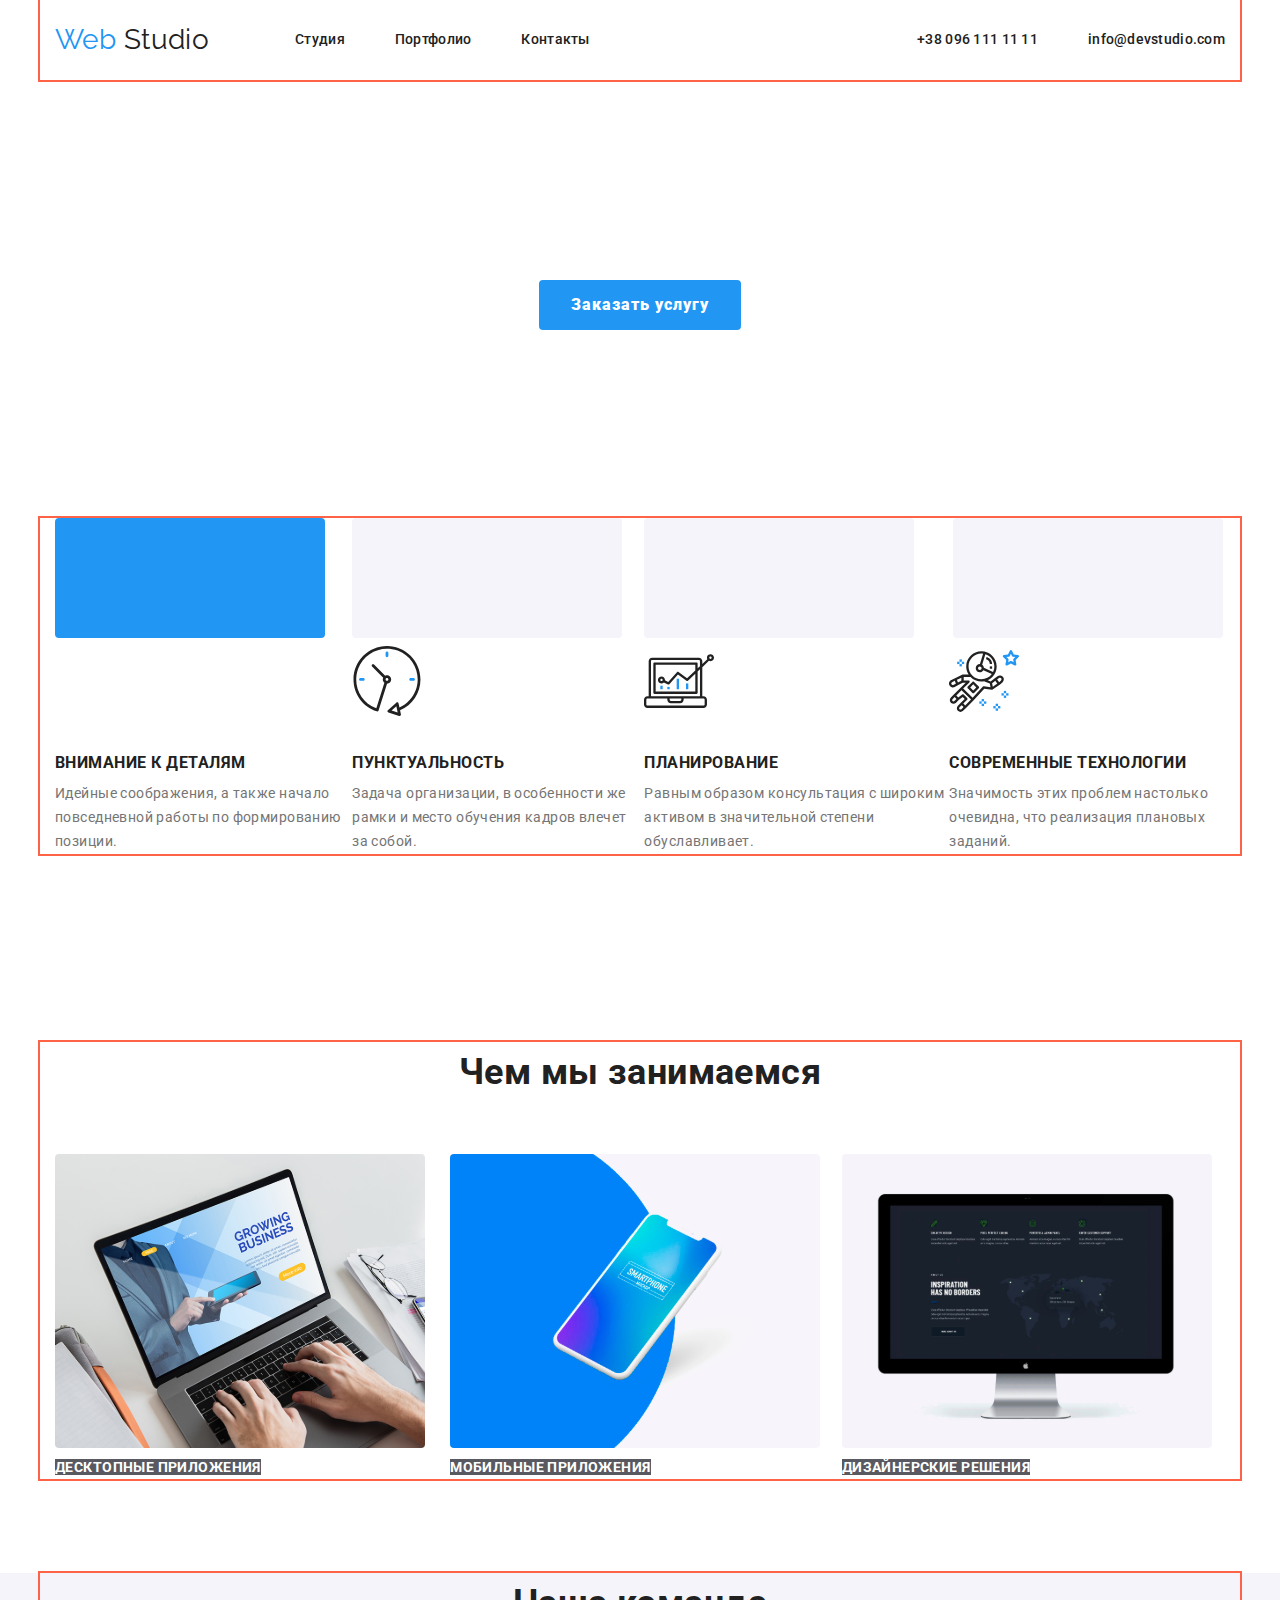
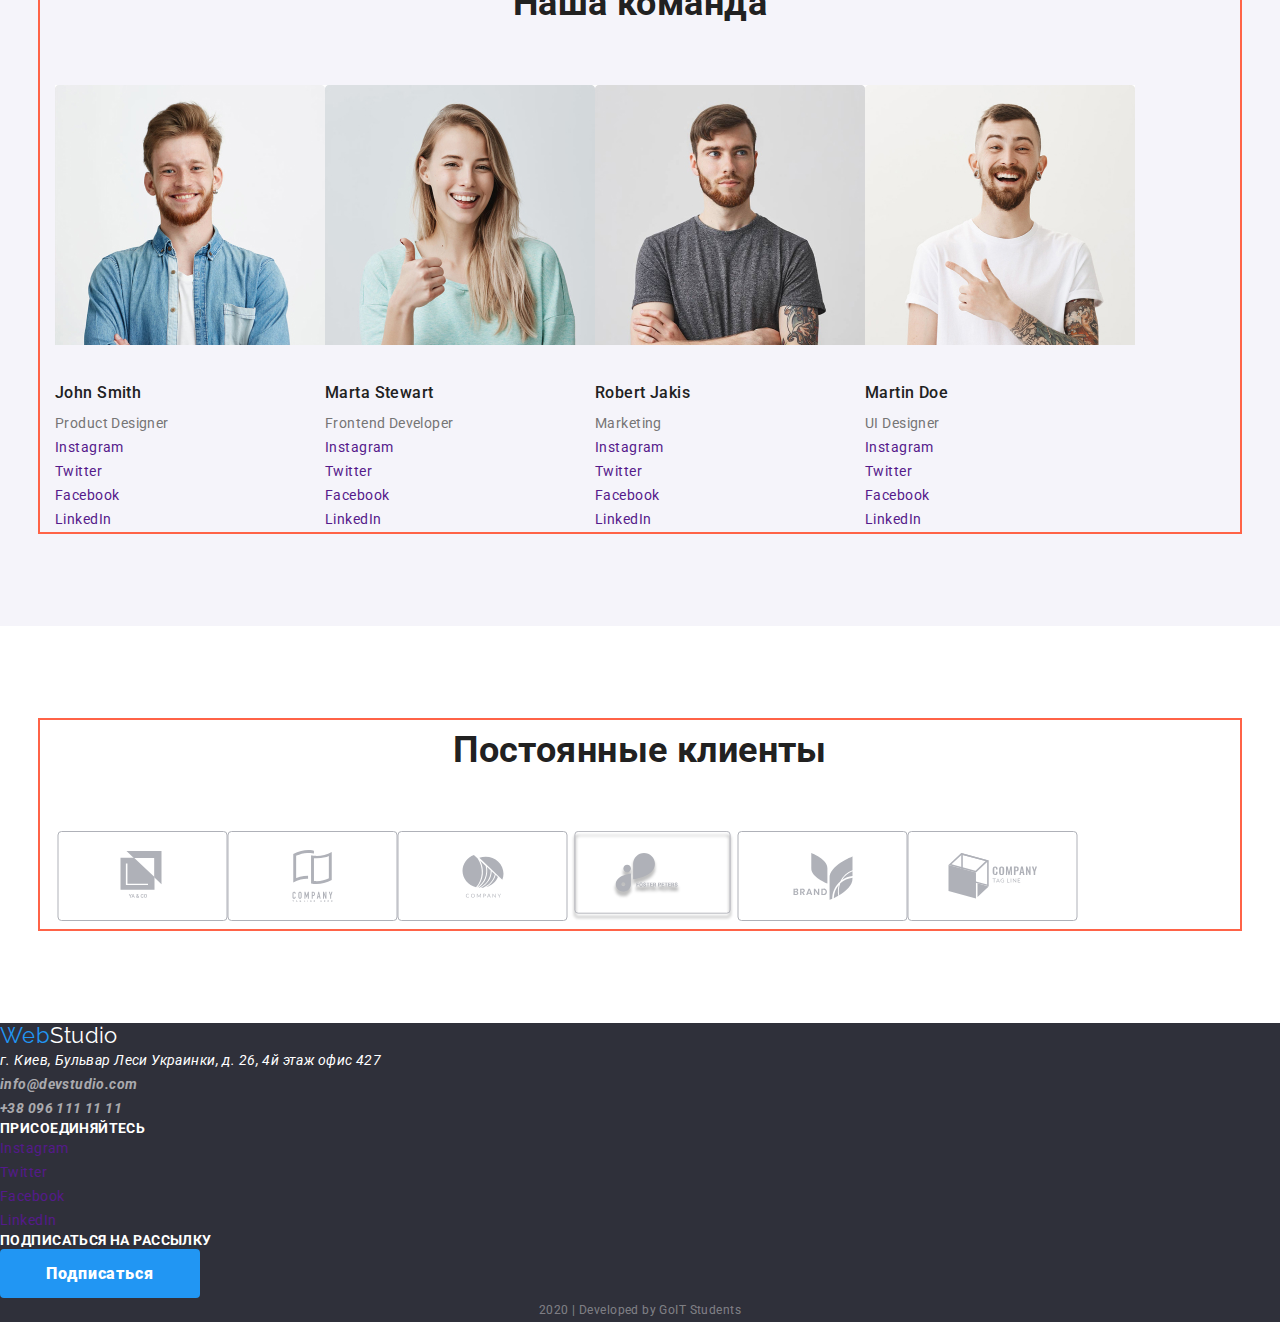
==== commit ef678904: "edit styles and flex-elements" ====
--- a/index.html
+++ b/index.html
@@ -55,7 +55,7 @@
               <img
                 src="./images/rectangle1.svg"
                 alt="фон"
-                width="278"
+                width="270"
                 height="120"
               />
               <img
@@ -74,7 +74,7 @@
               <img
                 src="./images/rectangle2.svg"
                 alt="фон"
-                width="278"
+                width="270"
                 height="120"
               />
               <img
@@ -93,7 +93,7 @@
               <img
                 src="./images/rectangle3.svg"
                 alt="фон"
-                width="278"
+                width="270"
                 height="120"
               />
               <img
@@ -136,15 +136,15 @@
           <h2 class="section-title">Чем мы занимаемся</h2>
           <ul class="work list">
             <li class="item">
-              <img src="./images/img1.svg" alt="" width="380" height="294" />
+              <img src="./images/img1.svg" alt="" width="370" height="294" />
               <a href="" class="link">Десктопные приложения</a>
             </li>
             <li class="item">
-              <img src="./images/img2.svg" alt="" width="380" height="294" />
+              <img src="./images/img2.svg" alt="" width="370" height="294" />
               <a href="" class="link">Мобильные приложения</a>
             </li>
             <li class="item">
-              <img src="./images/img3.svg" alt="" width="380" height="294" />
+              <img src="./images/img3.svg" alt="" width="370" height="294" />
               <a href="" class="link">Дизайнерские решения</a>
             </li>
           </ul>
@@ -156,7 +156,7 @@
           <h2 class="section-title">Наша команда</h2>
           <ul class="team list">
             <li class="item">
-              <img src="./images/photo1.jpg" alt="" width="278" height="260" />
+              <img src="./images/photo1.jpg" alt="" width="270" height="260" />
               <h3 class="title">John Smith</h3>
               <p>Product Designer</p>
               <ul class="list">
@@ -169,7 +169,7 @@
               </ul>
             </li>
             <li class="item">
-              <img src="./images/photo2.jpg" alt="" width="278" height="260" />
+              <img src="./images/photo2.jpg" alt="" width="270" height="260" />
               <h3 class="title">Marta Stewart</h3>
               <p>Frontend Developer</p>
               <ul class="list">
@@ -182,7 +182,7 @@
               </ul>
             </li>
             <li class="item">
-              <img src="./images/photo3.jpg" alt="" width="278" height="260" />
+              <img src="./images/photo3.jpg" alt="" width="270" height="260" />
               <h3 class="title">Robert Jakis</h3>
               <p>Marketing</p>
               <ul class="list">
@@ -195,7 +195,7 @@
               </ul>
             </li>
             <li class="item">
-              <img src="./images/photo4.jpg" alt="" width="278" height="260" />
+              <img src="./images/photo4.jpg" alt="" width="270" height="260" />
               <h3 class="title">Martin Doe</h3>
               <p>UI Designer</p>
               <ul class="list">
--- a/css/styles.css
+++ b/css/styles.css
@@ -35,12 +35,20 @@
   text-decoration: none;
 }
 
+p {
+  margin: 0;
+  padding: 0;
+}
+
+a {
+  text-decoration: none;
+}
+
 /* Site nav */
 
 .site-nav {
   display: flex;
   align-items: center;
-  border-bottom: 1px solid #ececec;
 }
 
 /* Logo */
@@ -122,15 +130,6 @@
   font-weight: 400;
   font-size: 16px;
   line-height: 1.87;
-}
-
-p {
-  margin: 0;
-  padding: 0;
-}
-
-a {
-  text-decoration: none;
 }
 
 /* Hero */
@@ -155,7 +154,6 @@
 .section {
   padding-top: 94px;
   padding-bottom: 94px;
-  border-bottom: 1px solid #ececec;
 }
 
 .section-title {
@@ -174,7 +172,7 @@
 }
 
 .features .item {
-  min-width: 278px;
+  min-width: 270px;
 }
 
 .features .title {
@@ -194,7 +192,7 @@
 }
 
 .work .item {
-  min-width: 380px;
+  min-width: 370px;
 }
 
 .work a {
@@ -222,7 +220,7 @@
 }
 
 .team .item {
-  min-width: 278px;
+  min-width: 270px;
 }
 
 .team .title {
@@ -236,7 +234,7 @@
 
 .button {
   display: inline-block;
-  mix-width: 200px;
+  min-width: 200px;
   border-radius: 4px;
   padding: 10px 32px;
   text-align: center;
@@ -263,9 +261,9 @@
   max-width: 170px;
 }
 
-.clients:hover,
-.clients:focus {
-  color: var(--button-color);
+.clients .item:hover,
+.clients .item:focus {
+  background-color: var(--button-color);
 }
 
 /* Portfolio */
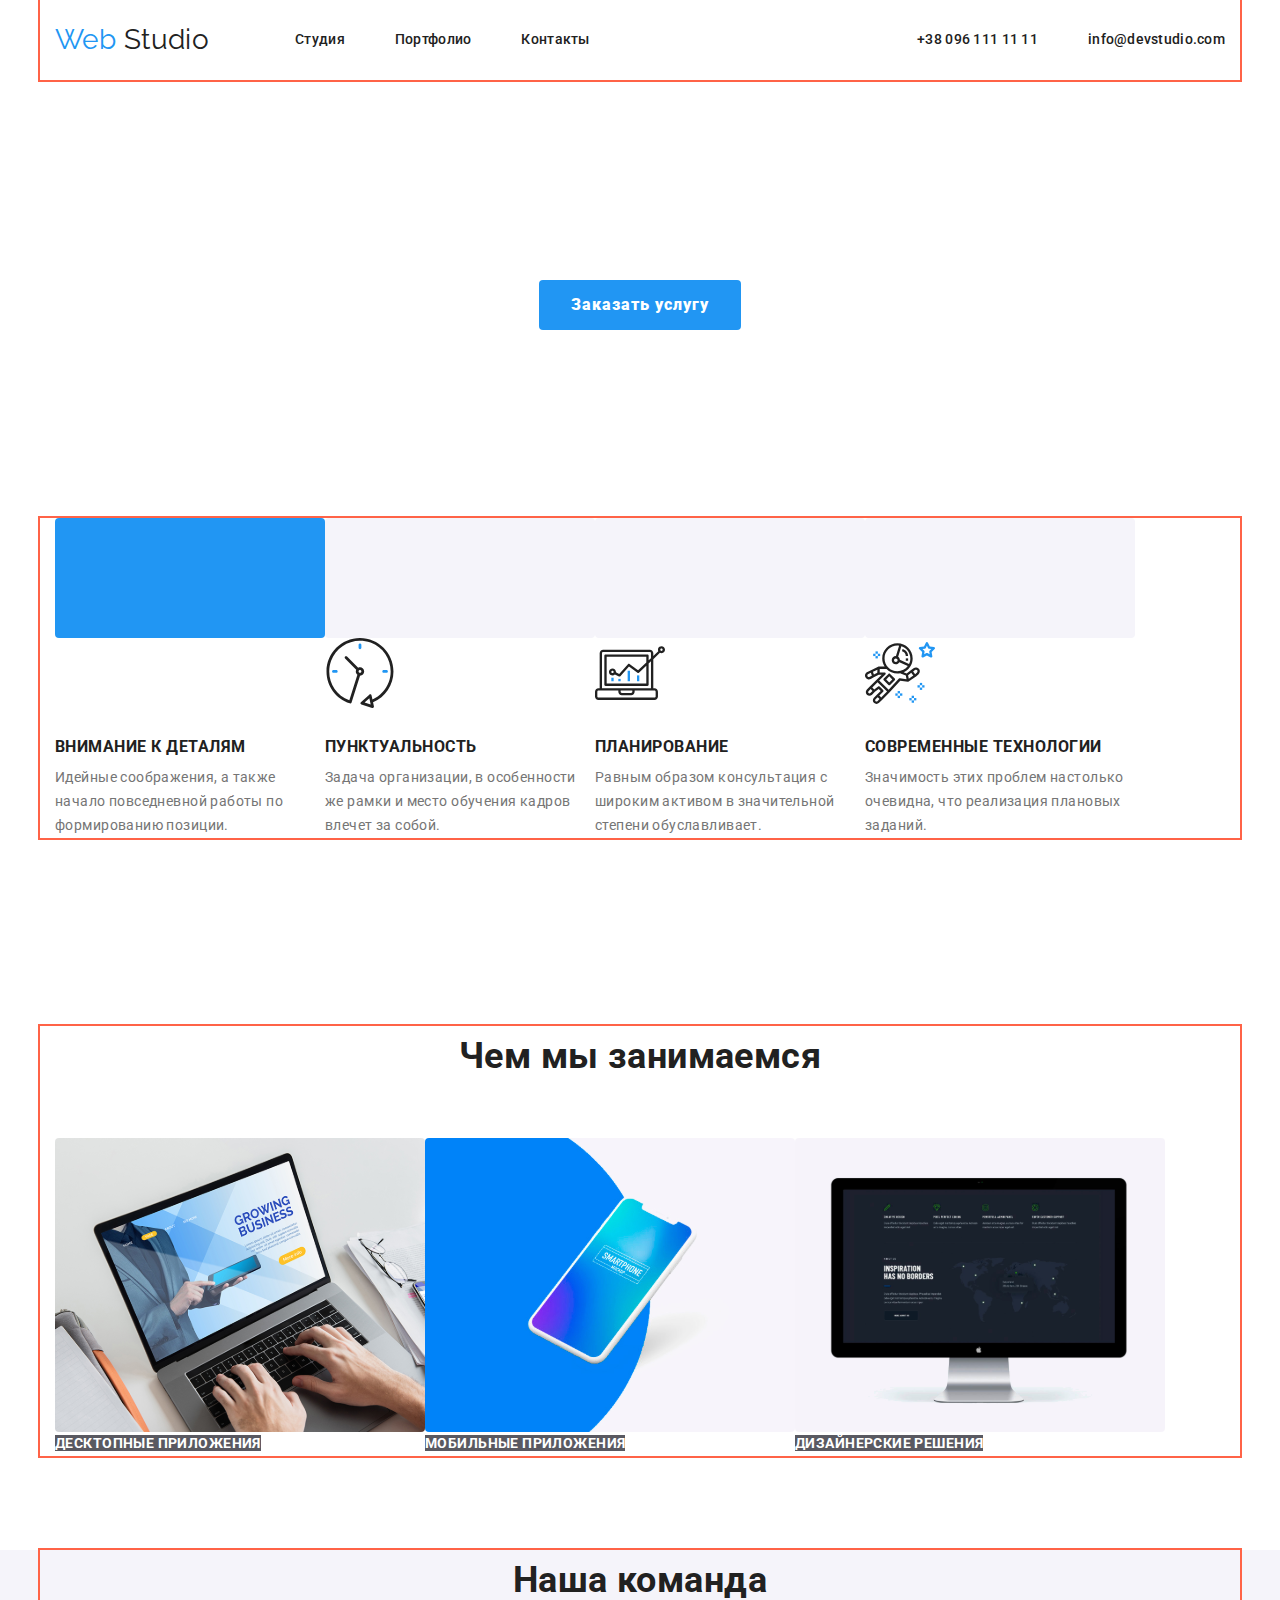
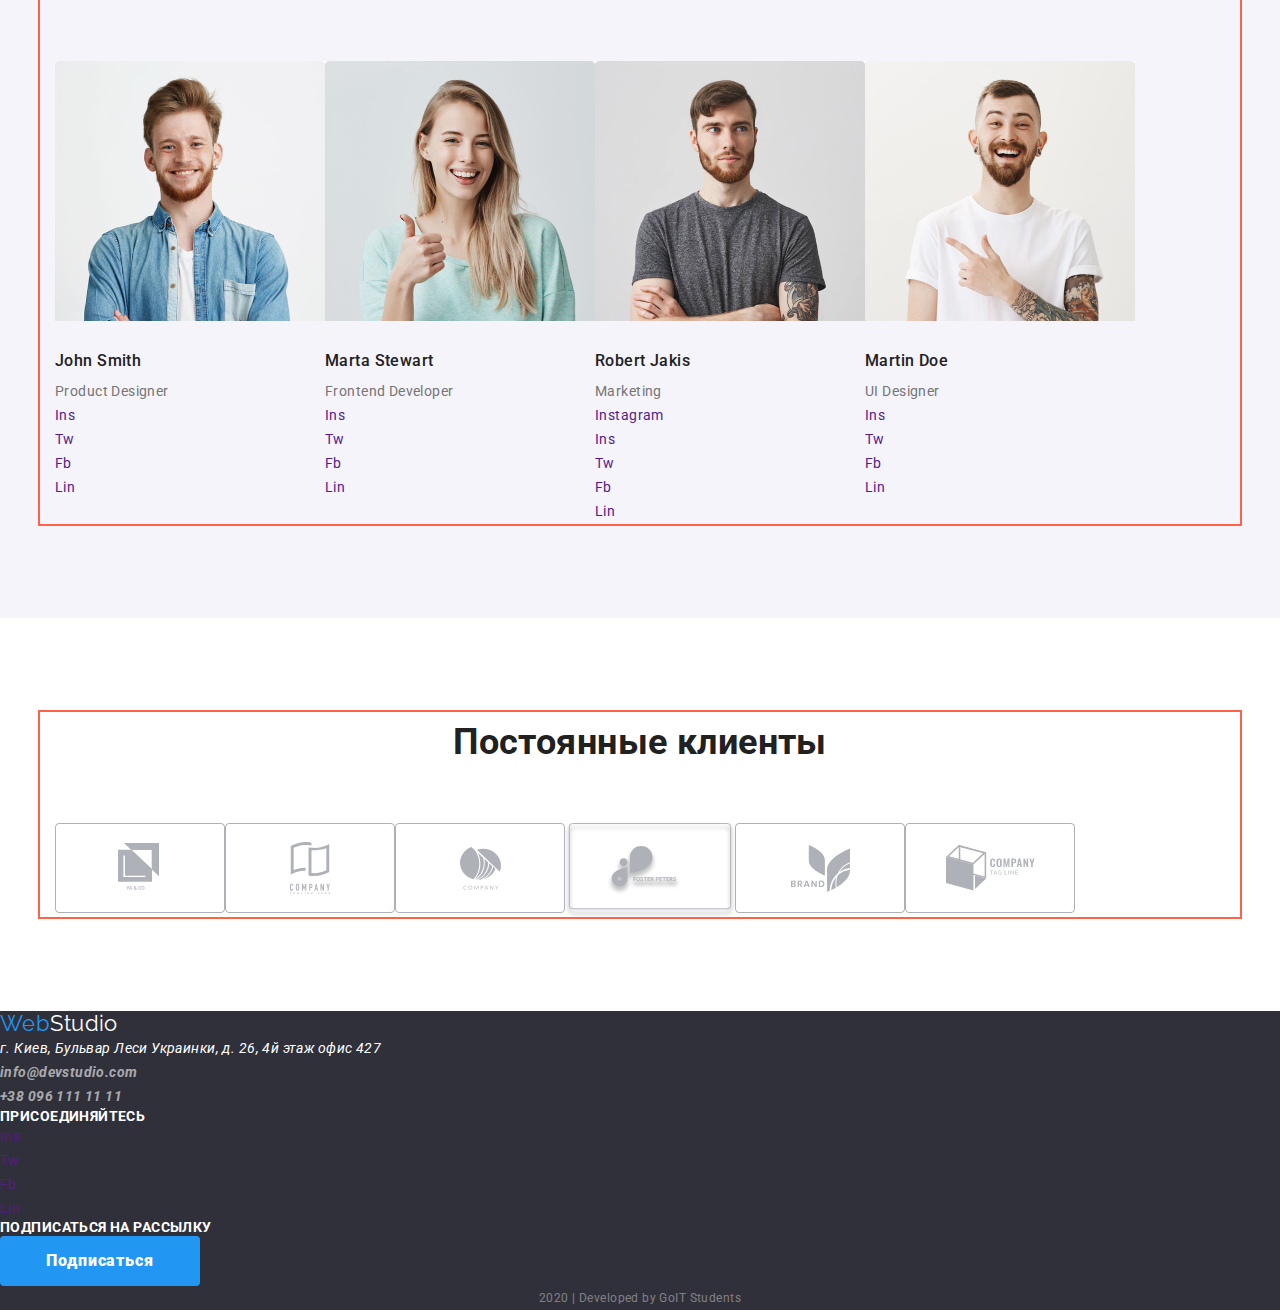
==== commit 0e2b7463: "edit social" ====
--- a/index.html
+++ b/index.html
@@ -161,11 +161,11 @@
               <p>Product Designer</p>
               <ul class="list">
                 <li>
-                  <a href="" aria-label="Ссылка на Instagram">Instagram</a>
-                </li>
-                <li><a href="" aria-label="Ссылка на Twitter">Twitter</a></li>
-                <li><a href="" aria-label="Ссылка на Facebook">Facebook</a></li>
-                <li><a href="" aria-label="Ссылка на LinkedIn">LinkedIn</a></li>
+                  <a href="" aria-label="Ссылка на Instagram">Ins</a>
+                </li>
+                <li><a href="" aria-label="Ссылка на Twitter">Tw</a></li>
+                <li><a href="" aria-label="Ссылка на Facebook">Fb</a></li>
+                <li><a href="" aria-label="Ссылка на LinkedIn">Lin</a></li>
               </ul>
             </li>
             <li class="item">
@@ -174,11 +174,11 @@
               <p>Frontend Developer</p>
               <ul class="list">
                 <li>
-                  <a href="" aria-label="Ссылка на Instagram">Instagram</a>
-                </li>
-                <li><a href="" aria-label="Ссылка на Twitter">Twitter</a></li>
-                <li><a href="" aria-label="Ссылка на Facebook">Facebook</a></li>
-                <li><a href="" aria-label="Ссылка на LinkedIn">LinkedIn</a></li>
+                  <a href="" aria-label="Ссылка на Instagram">Ins</a>
+                </li>
+                <li><a href="" aria-label="Ссылка на Twitter">Tw</a></li>
+                <li><a href="" aria-label="Ссылка на Facebook">Fb</a></li>
+                <li><a href="" aria-label="Ссылка на LinkedIn">Lin</a></li>
               </ul>
             </li>
             <li class="item">
@@ -189,9 +189,12 @@
                 <li>
                   <a href="" aria-label="Ссылка на Instagram">Instagram</a>
                 </li>
-                <li><a href="" aria-label="Ссылка на Twitter">Twitter</a></li>
-                <li><a href="" aria-label="Ссылка на Facebook">Facebook</a></li>
-                <li><a href="" aria-label="Ссылка на LinkedIn">LinkedIn</a></li>
+                <li>
+                  <a href="" aria-label="Ссылка на Instagram">Ins</a>
+                </li>
+                <li><a href="" aria-label="Ссылка на Twitter">Tw</a></li>
+                <li><a href="" aria-label="Ссылка на Facebook">Fb</a></li>
+                <li><a href="" aria-label="Ссылка на LinkedIn">Lin</a></li>
               </ul>
             </li>
             <li class="item">
@@ -200,11 +203,11 @@
               <p>UI Designer</p>
               <ul class="list">
                 <li>
-                  <a href="" aria-label="Ссылка на Instagram">Instagram</a>
-                </li>
-                <li><a href="" aria-label="Ссылка на Twitter">Twitter</a></li>
-                <li><a href="" aria-label="Ссылка на Facebook">Facebook</a></li>
-                <li><a href="" aria-label="Ссылка на LinkedIn">LinkedIn</a></li>
+                  <a href="" aria-label="Ссылка на Instagram">Ins</a>
+                </li>
+                <li><a href="" aria-label="Ссылка на Twitter">Tw</a></li>
+                <li><a href="" aria-label="Ссылка на Facebook">Fb</a></li>
+                <li><a href="" aria-label="Ссылка на LinkedIn">Lin</a></li>
               </ul>
             </li>
           </ul>
@@ -297,10 +300,12 @@
       <div class="social">
         <p class="label">присоединяйтесь</p>
         <ul class="list">
-          <li><a href="" aria-label="Ссылка на Instagram">Instagram</a></li>
-          <li><a href="" aria-label="Ссылка на Twitter">Twitter</a></li>
-          <li><a href="" aria-label="Ссылка на Facebook">Facebook</a></li>
-          <li><a href="" aria-label="Ссылка на LinkedIn">LinkedIn</a></li>
+          <li>
+            <a href="" aria-label="Ссылка на Instagram">Ins</a>
+          </li>
+          <li><a href="" aria-label="Ссылка на Twitter">Tw</a></li>
+          <li><a href="" aria-label="Ссылка на Facebook">Fb</a></li>
+          <li><a href="" aria-label="Ссылка на LinkedIn">Lin</a></li>
         </ul>
         <p class="label">подписаться на рассылку</p>
       </div>
--- a/css/styles.css
+++ b/css/styles.css
@@ -44,6 +44,12 @@
   text-decoration: none;
 }
 
+img {
+  display: block;
+  max-width: 100%;
+  height: auto;
+}
+
 /* Site nav */
 
 .site-nav {
@@ -172,7 +178,7 @@
 }
 
 .features .item {
-  min-width: 270px;
+  max-width: 270px;
 }
 
 .features .title {
@@ -192,7 +198,7 @@
 }
 
 .work .item {
-  min-width: 370px;
+  max-width: 370px;
 }
 
 .work a {
@@ -220,7 +226,7 @@
 }
 
 .team .item {
-  min-width: 270px;
+  max-width: 270px;
 }
 
 .team .title {
@@ -290,17 +296,10 @@
   color: var(--button-color);
 }
 
-.button-block {
-  display: flex;
-  margin-left: auto;
-  margin-right: auto;
+.button-flex {
+  display: flex;
+  justify-content: center;
   padding-bottom: 50px;
-}
-
-.button-flex {
-  display: flex;
-  margin-left: auto;
-  margin-right: auto;
 }
 
 .button-flex .item + .item {
@@ -323,7 +322,7 @@
 }
 
 .flex-element {
-  width: 380px;
+  max-width: 370px;
   margin-right: 30px;
   margin-bottom: 30px;
 }
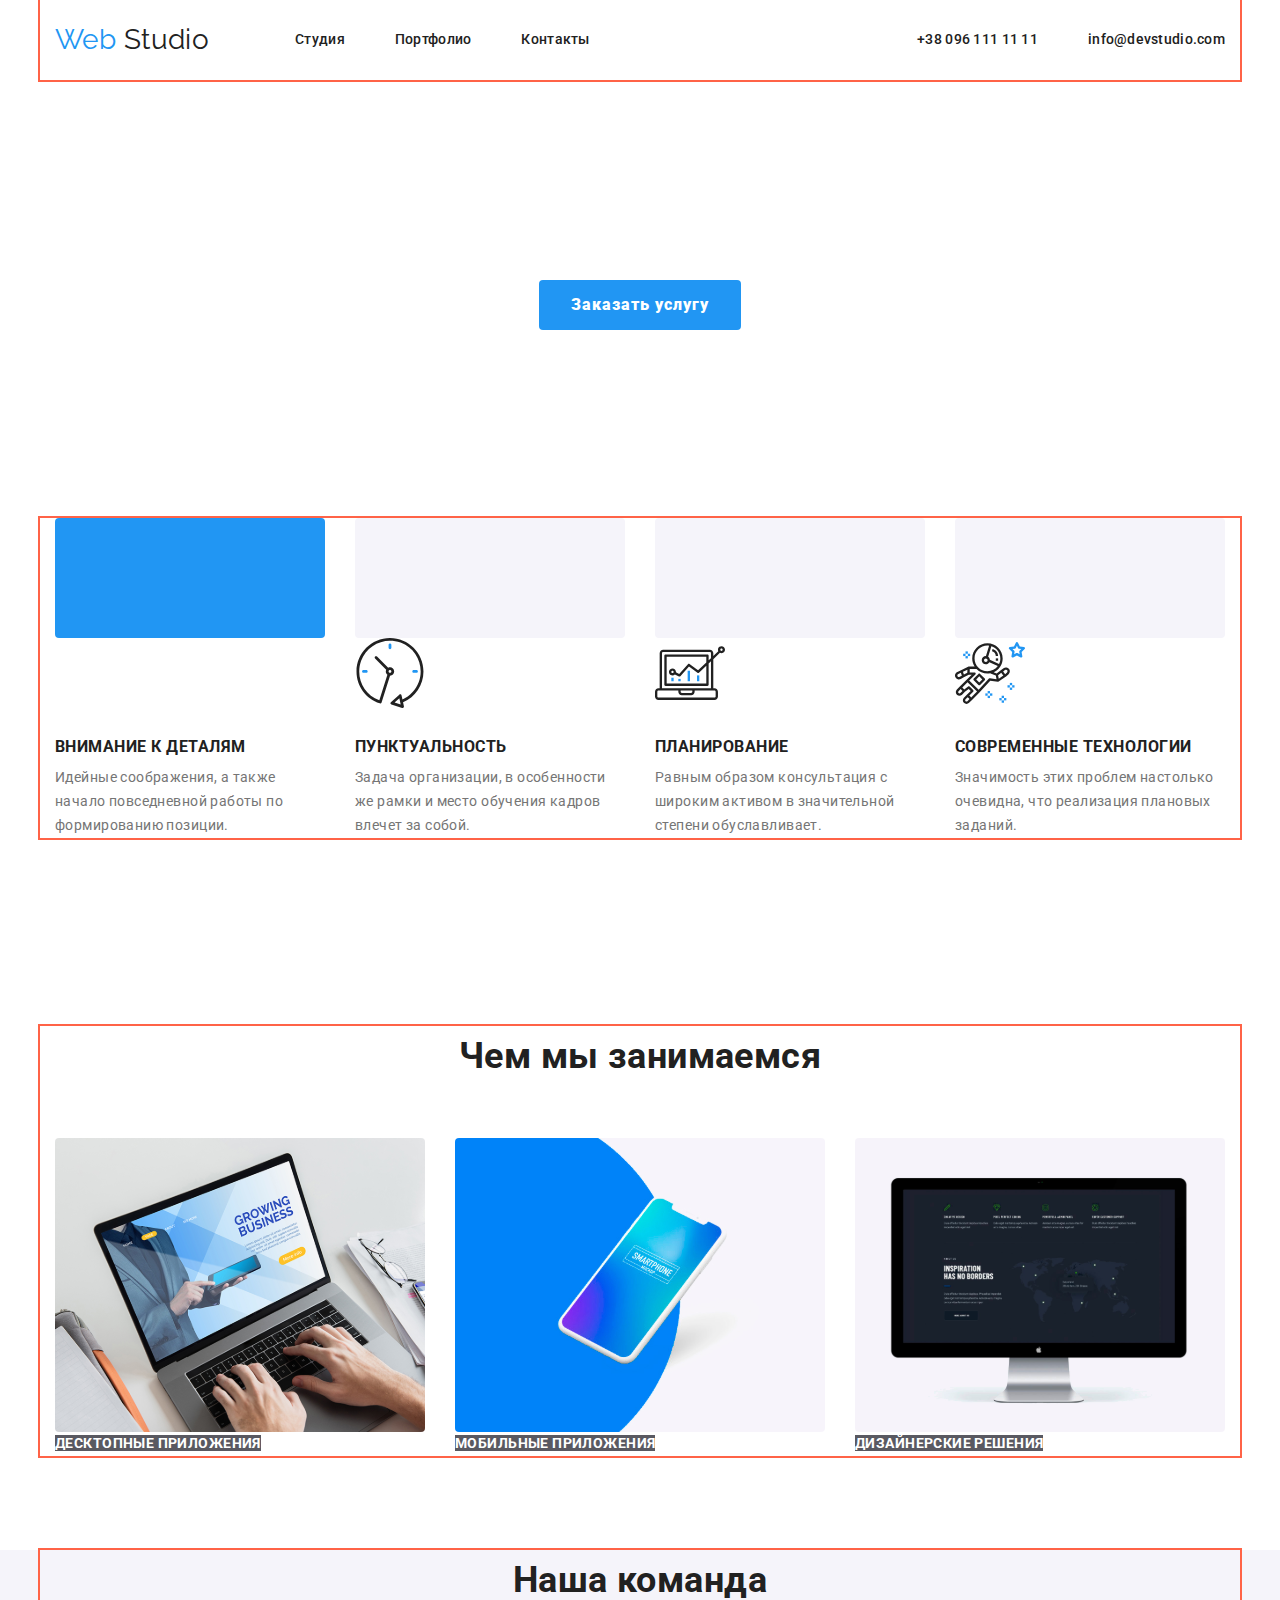
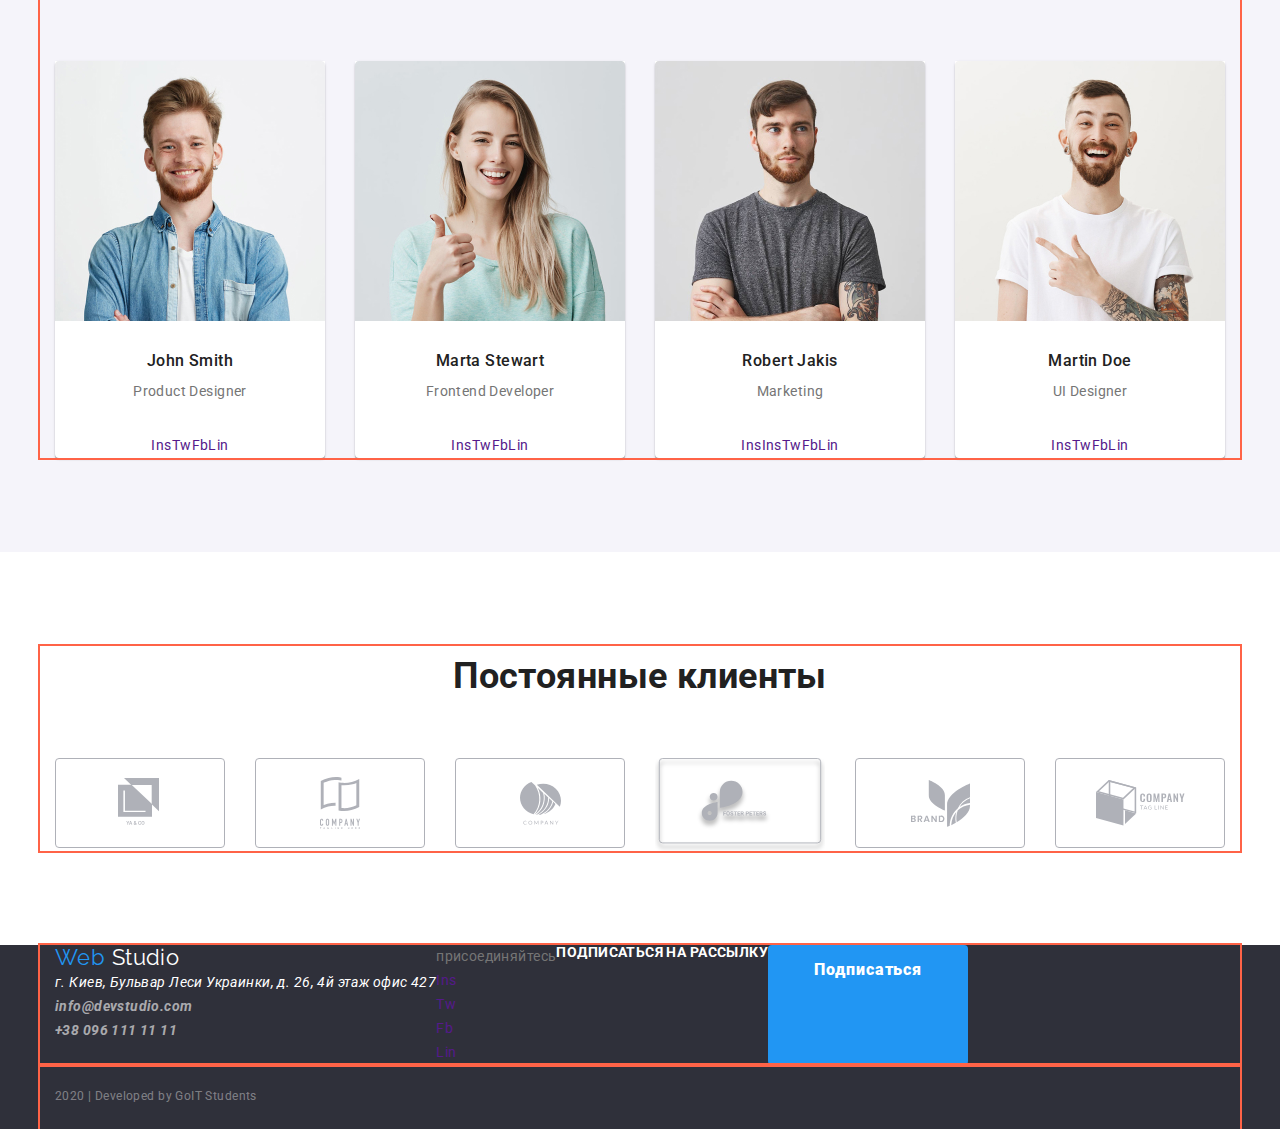
==== commit 33944f4e: "add styles for studio" ====
--- a/index.html
+++ b/index.html
@@ -158,8 +158,8 @@
             <li class="item">
               <img src="./images/photo1.jpg" alt="" width="270" height="260" />
               <h3 class="title">John Smith</h3>
-              <p>Product Designer</p>
-              <ul class="list">
+              <p class="team-text">Product Designer</p>
+              <ul class="social list">
                 <li>
                   <a href="" aria-label="Ссылка на Instagram">Ins</a>
                 </li>
@@ -171,8 +171,8 @@
             <li class="item">
               <img src="./images/photo2.jpg" alt="" width="270" height="260" />
               <h3 class="title">Marta Stewart</h3>
-              <p>Frontend Developer</p>
-              <ul class="list">
+              <p class="team-text">Frontend Developer</p>
+              <ul class="social list">
                 <li>
                   <a href="" aria-label="Ссылка на Instagram">Ins</a>
                 </li>
@@ -184,10 +184,10 @@
             <li class="item">
               <img src="./images/photo3.jpg" alt="" width="270" height="260" />
               <h3 class="title">Robert Jakis</h3>
-              <p>Marketing</p>
-              <ul class="list">
-                <li>
-                  <a href="" aria-label="Ссылка на Instagram">Instagram</a>
+              <p class="team-text">Marketing</p>
+              <ul class="social list">
+                <li>
+                  <a href="" aria-label="Ссылка на Instagram">Ins</a>
                 </li>
                 <li>
                   <a href="" aria-label="Ссылка на Instagram">Ins</a>
@@ -200,8 +200,8 @@
             <li class="item">
               <img src="./images/photo4.jpg" alt="" width="270" height="260" />
               <h3 class="title">Martin Doe</h3>
-              <p>UI Designer</p>
-              <ul class="list">
+              <p class="team-text">UI Designer</p>
+              <ul class="social list">
                 <li>
                   <a href="" aria-label="Ссылка на Instagram">Ins</a>
                 </li>
@@ -283,34 +283,38 @@
     </main>
     <!-- Footer -->
     <footer class="page-footer">
-      <a href="/index.html" class="logo-footer">
-        <p class="logo-text"><span class="blue">Web</span>Studio</p>
-      </a>
-      <address class="adress">
-        <p>г. Киев, Бульвар Леси Украинки, д. 26, 4й этаж офис 427</p>
-        <ul class="list">
-          <li>
-            <a href="" class="link"> info@devstudio.com</a>
-          </li>
-          <li>
-            <a href="" class="link"> +38 096 111 11 11</a>
-          </li>
-        </ul>
-      </address>
-      <div class="social">
-        <p class="label">присоединяйтесь</p>
-        <ul class="list">
-          <li>
-            <a href="" aria-label="Ссылка на Instagram">Ins</a>
-          </li>
-          <li><a href="" aria-label="Ссылка на Twitter">Tw</a></li>
-          <li><a href="" aria-label="Ссылка на Facebook">Fb</a></li>
-          <li><a href="" aria-label="Ссылка на LinkedIn">Lin</a></li>
-        </ul>
+      <div class="container">
+        <div class="footer-adress">
+          <a href="/index.html" class="logo-footer">
+            <p class="logo-text"><span class="blue">Web </span>Studio</p>
+          </a>
+          <address class="adress">
+            <p>г. Киев, Бульвар Леси Украинки, д. 26, 4й этаж офис 427</p>
+            <ul class="list">
+              <li>
+                <a href="" class="link"> info@devstudio.com</a>
+              </li>
+              <li>
+                <a href="" class="link"> +38 096 111 11 11</a>
+              </li>
+            </ul>
+          </address>
+        </div>
+        <div class="footer-social">
+          <p class="label">присоединяйтесь</p>
+          <ul class="list">
+            <li>
+              <a href="" aria-label="Ссылка на Instagram">Ins</a>
+            </li>
+            <li><a href="" aria-label="Ссылка на Twitter">Tw</a></li>
+            <li><a href="" aria-label="Ссылка на Facebook">Fb</a></li>
+            <li><a href="" aria-label="Ссылка на LinkedIn">Lin</a></li>
+          </ul>
+        </div>
         <p class="label">подписаться на рассылку</p>
+        <a href="" class="button">Подписаться</a>
       </div>
-      <a href="" class="button">Подписаться</a>
-      <p class="copyright">
+      <p class="copyright container">
         2020 | Developed by GoIT Students
       </p>
     </footer>
--- a/css/styles.css
+++ b/css/styles.css
@@ -114,24 +114,6 @@
   color: var(--button-color);
 }
 
-.list-title {
-  margin-top: 20px;
-  margin-bottom: 4px;
-  margin-left: 24px;
-  margin-right: 24px;
-  font-weight: 700;
-  font-size: 18px;
-  line-height: 2;
-  letter-spacing: 0.06em;
-  color: var(--title-text-color);
-}
-
-.background-text {
-  font-weight: normal;
-  font-size: 18px;
-  line-height: 1.56;
-  color: var(--font-text-color);
-}
 .sub {
   font-weight: 400;
   font-size: 16px;
@@ -181,9 +163,14 @@
   max-width: 270px;
 }
 
+.features .item + .item {
+  margin-left: 30px;
+}
+
 .features .title {
-  margin-top: 30px;
-  margin-bottom: 10px;
+  margin: 0;
+  padding-top: 30px;
+  padding-bottom: 10px;
   font-weight: 700;
   line-height: 1.14;
   letter-spacing: 0.03em;
@@ -199,6 +186,10 @@
 
 .work .item {
   max-width: 370px;
+}
+
+.work .item + .item {
+  margin-left: 30px;
 }
 
 .work a {
@@ -227,15 +218,29 @@
 
 .team .item {
   max-width: 270px;
+  text-align: center;
+  box-shadow: 0px 2px 1px rgba(0, 0, 0, 0.2), 0px 1px 1px rgba(0, 0, 0, 0.14),
+    0px 1px 3px rgba(0, 0, 0, 0.12);
+  border-radius: 4px;
+  background-color: var(--primary-white-color);
+}
+
+.team .item + .item {
+  margin-left: 30px;
 }
 
 .team .title {
-  margin-top: 30px;
-  margin-bottom: 10px;
+  margin: 0;
+  padding-top: 30px;
+  padding-bottom: 10px;
   font-weight: 500;
   font-size: 16px;
   line-height: 1.19;
   color: var(--title-text-color);
+}
+
+.team-text {
+  margin-bottom: 29.88px;
 }
 
 .button {
@@ -257,6 +262,11 @@
   color: var(--primary-white-color);
 }
 
+.social {
+  display: flex;
+  justify-content: center;
+}
+
 /* 
 Clients */
 
@@ -265,6 +275,10 @@
 }
 .clients .item {
   max-width: 170px;
+}
+
+.clients .item + .item {
+  margin-left: 30px;
 }
 
 .clients .item:hover,
@@ -325,6 +339,8 @@
   max-width: 370px;
   margin-right: 30px;
   margin-bottom: 30px;
+  border-top-left-radius: 5px;
+  border-top-right-radius: 5px;
 }
 
 .flex-element:nth-child(3n) {
@@ -333,13 +349,46 @@
 
 .flex-element:nth-last-child(-n + 3) {
   margin-bottom: 0;
+}
+
+.list-title {
+  margin: 0;
+  padding-bottom: 4px;
+  font-weight: 700;
+  font-size: 18px;
+  line-height: 2;
+  letter-spacing: 0.06em;
+  color: var(--title-text-color);
+}
+
+.background-text {
+  font-weight: normal;
+  font-size: 18px;
+  line-height: 1.56;
+  color: var(--font-text-color);
+}
+
+.content {
+  padding: 20px 24px;
+  border-bottom: 1px solid #eeeeee;
+  border-left: 1px solid #eeeeee;
+  border-right: 1px solid #eeeeee;
+  border-bottom-left-radius: 5px;
+  border-bottom-right-radius: 5px;
 }
 
 /* Footer */
 .page-footer {
   background-color: var(--footer-bgr-color);
 }
+
+.page-footer > .container {
+  display: flex;
+  align-items: ;
+}
+
 .logo-footer {
+  margin-bottom: 10px;
   color: var(--title-text-color);
   font-family: "Raleway", sans-serif;
   font-size: 22px;
@@ -351,6 +400,10 @@
 }
 
 .copyright {
+  padding-top: 18px;
+  padding-bottom: 21px;
+  border-top: 1px solid rgba(255, 255, 255, 0.1);
+
   background-color: var(--footer-bgr-color);
   font-weight: 400;
   font-size: 12px;
@@ -359,7 +412,7 @@
   color: rgba(255, 255, 255, 0.4);
 }
 
-.social > .label {
+.container > .label {
   font-weight: 700;
   line-height: 1.14;
   text-transform: uppercase;
@@ -369,6 +422,7 @@
 .adress {
   font-weight: 400;
   color: var(--font-text-color);
+  text-decoration: none;
 }
 .adress .link {
   font-weight: 700;
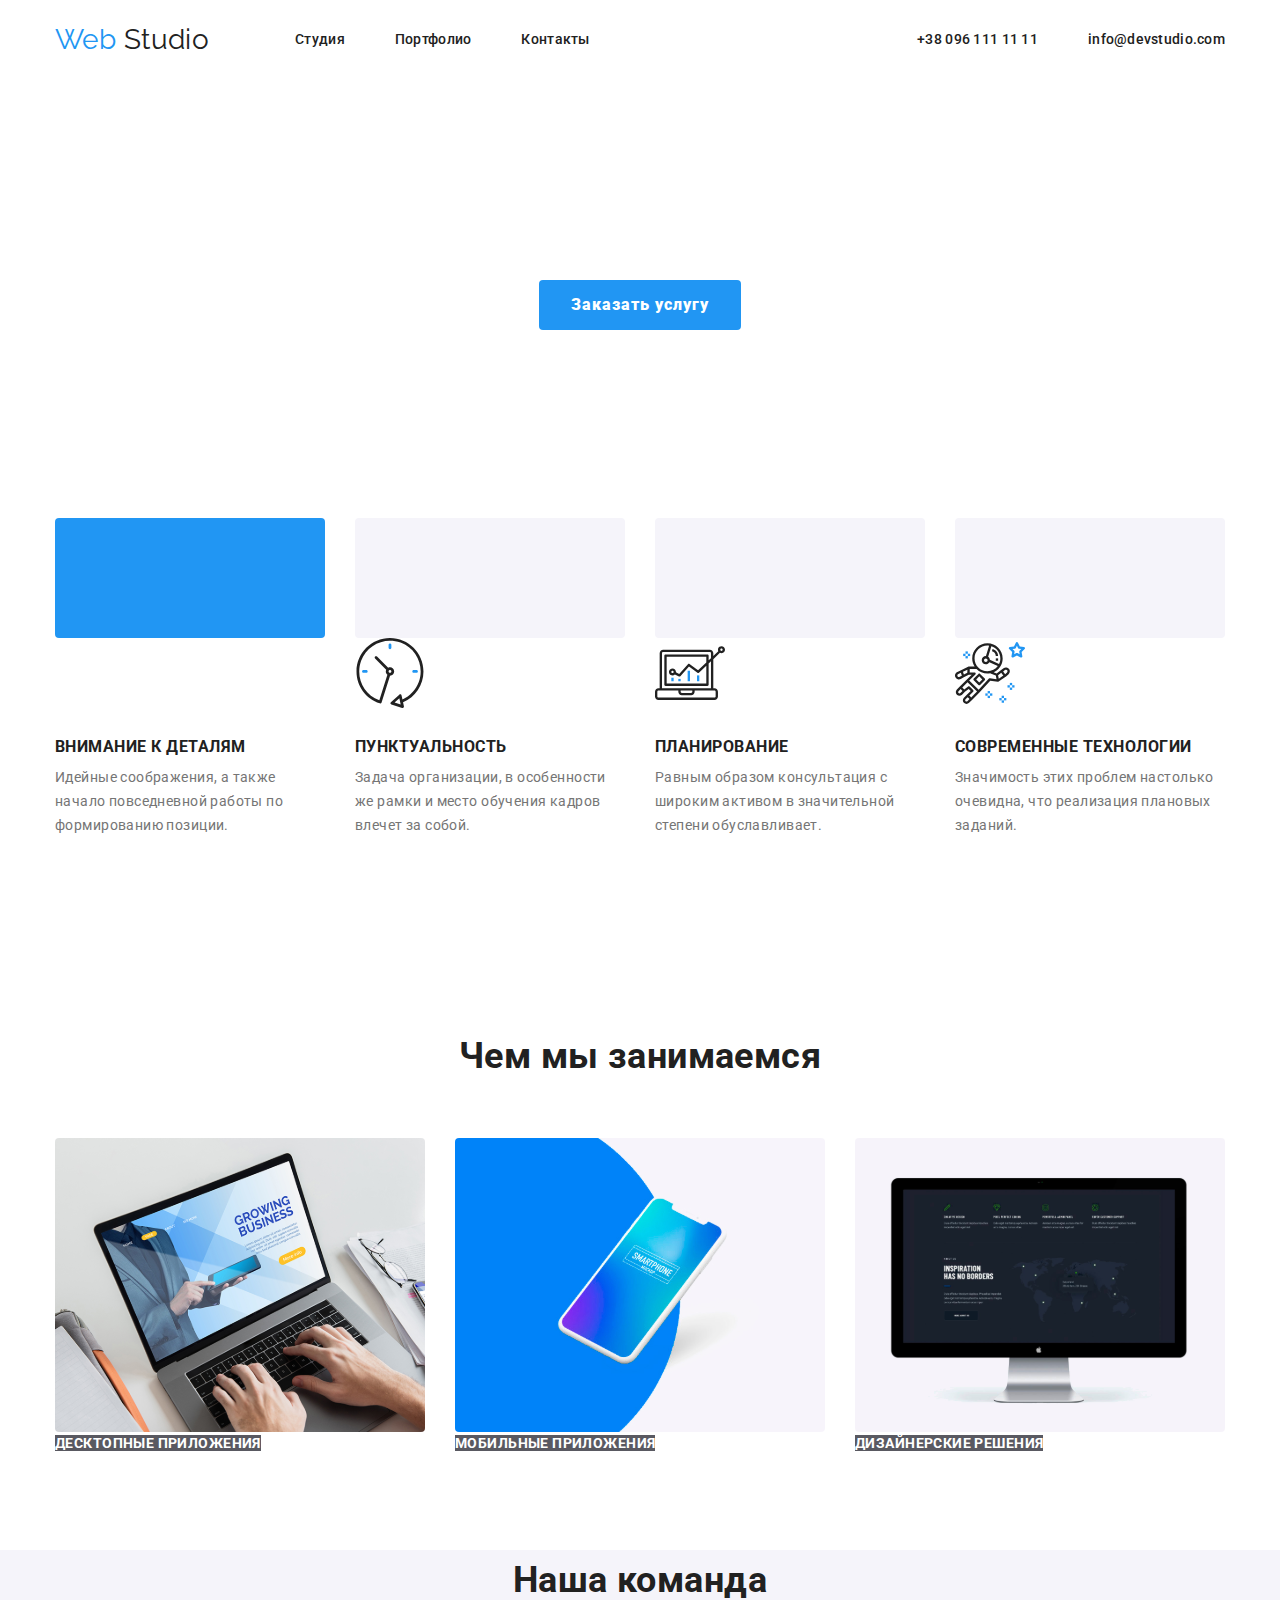
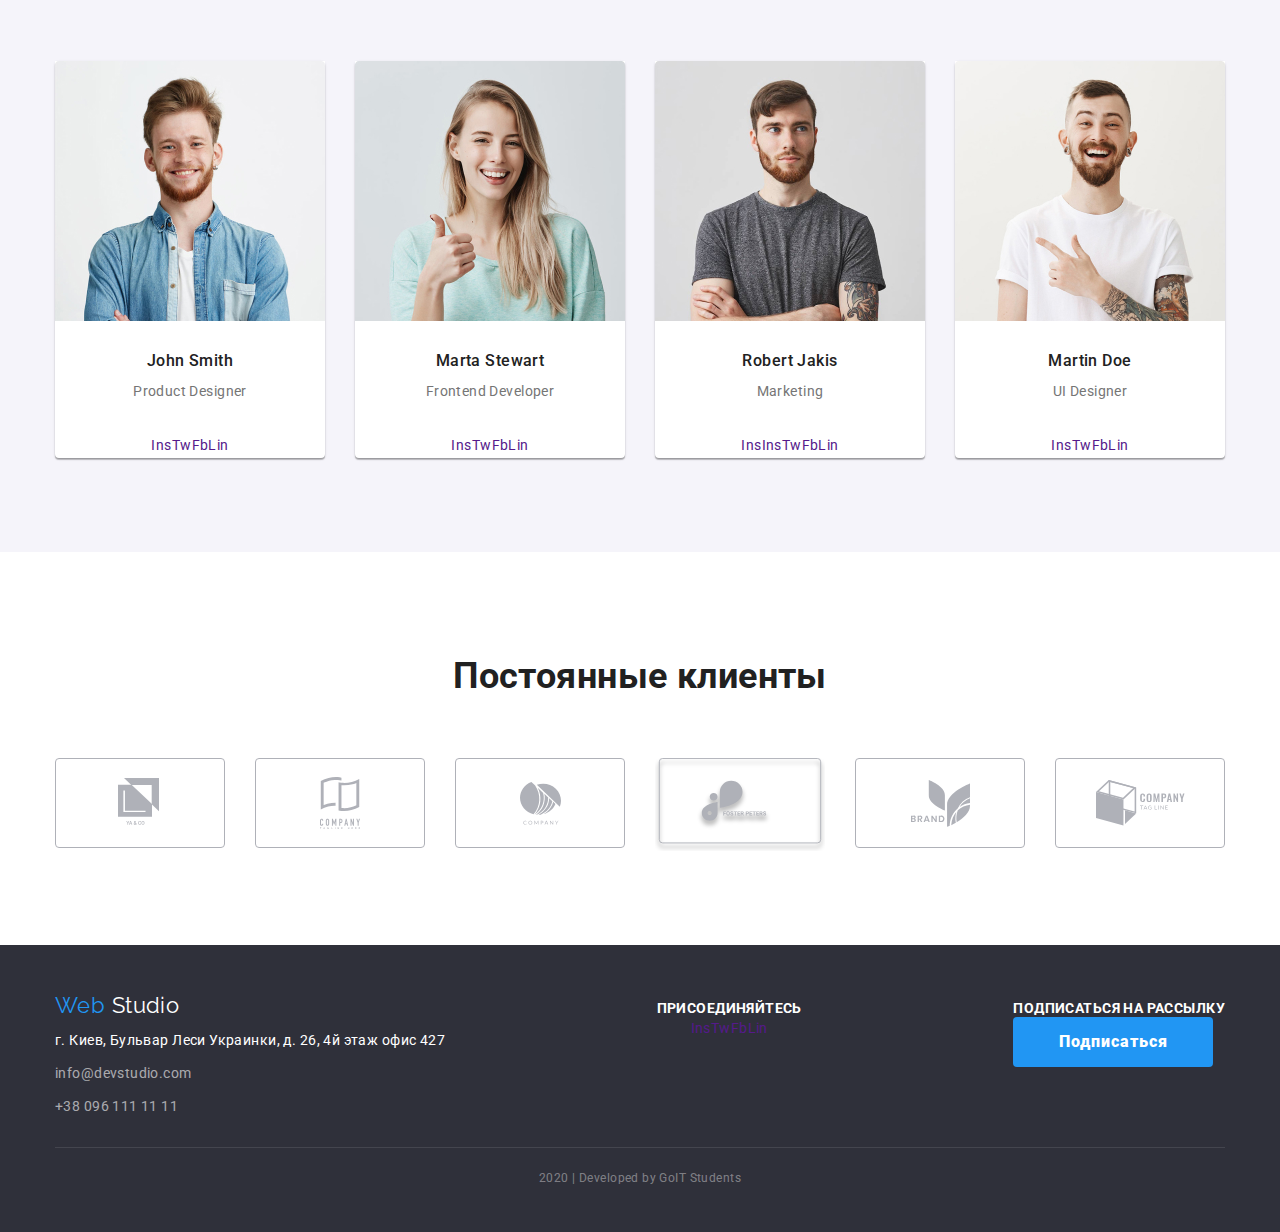
==== commit 6989bc8e: "add styles and flex elements to web studio" ====
--- a/index.html
+++ b/index.html
@@ -18,9 +18,7 @@
     <!-- Head of page -->
     <header>
       <nav class="container site-nav">
-        <a href="./index.html" class="logo list">
-          <p class="list"><span class="blue list">Web </span>Studio</p>
-        </a>
+        <a href="./index.html" class="logo list"><span>Web </span>Studio </a>
         <ul class="main-nav list">
           <li class="item"><a href="./index.html" class="link">Студия</a></li>
           <li class="item">
@@ -40,7 +38,6 @@
         </ul>
       </nav>
     </header>
-
     <main>
       <!-- Hero -->
       <section class="section hero">
@@ -284,39 +281,45 @@
     <!-- Footer -->
     <footer class="page-footer">
       <div class="container">
-        <div class="footer-adress">
-          <a href="/index.html" class="logo-footer">
-            <p class="logo-text"><span class="blue">Web </span>Studio</p>
-          </a>
-          <address class="adress">
-            <p>г. Киев, Бульвар Леси Украинки, д. 26, 4й этаж офис 427</p>
-            <ul class="list">
+        <div class="footer-content">
+          <div class="footer-contacts">
+            <a href="./index.html" class="logo-footer list"
+              ><span>Web </span>Studio
+            </a>
+            <address class="adress">
+              <p class="adress-map">
+                г. Киев, Бульвар Леси Украинки, д. 26, 4й этаж офис 427
+              </p>
+              <ul class="list">
+                <li class="element">
+                  <a href=" " class="link"> info@devstudio.com</a>
+                </li>
+                <li class="element">
+                  <a href="" class="link"> +38 096 111 11 11</a>
+                </li>
+              </ul>
+            </address>
+          </div>
+          <div class="footer-social">
+            <p class="label">присоединяйтесь</p>
+            <ul class="social list">
               <li>
-                <a href="" class="link"> info@devstudio.com</a>
+                <a href="" aria-label="Ссылка на Instagram">Ins</a>
               </li>
-              <li>
-                <a href="" class="link"> +38 096 111 11 11</a>
-              </li>
+              <li><a href="" aria-label="Ссылка на Twitter">Tw</a></li>
+              <li><a href="" aria-label="Ссылка на Facebook">Fb</a></li>
+              <li><a href="" aria-label="Ссылка на LinkedIn">Lin</a></li>
             </ul>
-          </address>
-        </div>
-        <div class="footer-social">
-          <p class="label">присоединяйтесь</p>
-          <ul class="list">
-            <li>
-              <a href="" aria-label="Ссылка на Instagram">Ins</a>
-            </li>
-            <li><a href="" aria-label="Ссылка на Twitter">Tw</a></li>
-            <li><a href="" aria-label="Ссылка на Facebook">Fb</a></li>
-            <li><a href="" aria-label="Ссылка на LinkedIn">Lin</a></li>
-          </ul>
-        </div>
-        <p class="label">подписаться на рассылку</p>
-        <a href="" class="button">Подписаться</a>
+          </div>
+          <div class="subscribe">
+            <p class="label">подписаться на рассылку</p>
+            <a href="" class="button">Подписаться</a>
+          </div>
+        </div>
+        <p class="copyright">
+          2020 | Developed by GoIT Students
+        </p>
       </div>
-      <p class="copyright container">
-        2020 | Developed by GoIT Students
-      </p>
     </footer>
   </body>
 </html>
--- a/css/styles.css
+++ b/css/styles.css
@@ -25,7 +25,6 @@
   padding-right: 15px;
   margin-left: auto;
   margin-right: auto;
-  outline: 2px solid tomato;
 }
 
 .list {
@@ -65,7 +64,8 @@
   line-height: 1.14;
   text-decoration: none;
 }
-.blue {
+
+.logo span {
   color: var(--button-color);
 }
 
@@ -379,24 +379,30 @@
 
 /* Footer */
 .page-footer {
+  padding-top: 48px;
+  padding-bottom: 21px;
   background-color: var(--footer-bgr-color);
 }
 
-.page-footer > .container {
-  display: flex;
-  align-items: ;
+.footer-content {
+  display: flex;
+  align-items: baseline;
+  justify-content: space-between;
+  padding-bottom: 28px;
 }
 
 .logo-footer {
+  display: inline-block;
   margin-bottom: 10px;
-  color: var(--title-text-color);
+
+  color: var(--font-text-color);
   font-family: "Raleway", sans-serif;
   font-size: 22px;
   line-height: 1.18;
   text-decoration: none;
 }
-.logo-text {
-  color: var(--font-text-color);
+.logo-footer span {
+  color: var(--button-color);
 }
 
 .copyright {
@@ -412,7 +418,7 @@
   color: rgba(255, 255, 255, 0.4);
 }
 
-.container > .label {
+.label {
   font-weight: 700;
   line-height: 1.14;
   text-transform: uppercase;
@@ -420,11 +426,18 @@
 }
 
 .adress {
+  font-style: normal;
   font-weight: 400;
   color: var(--font-text-color);
   text-decoration: none;
 }
 .adress .link {
-  font-weight: 700;
+  font-weight: 400;
   color: rgba(255, 255, 255, 0.6);
 }
+.adress .element + .element {
+  margin-top: 9px;
+}
+.adress-map {
+  margin-bottom: 9px;
+}
